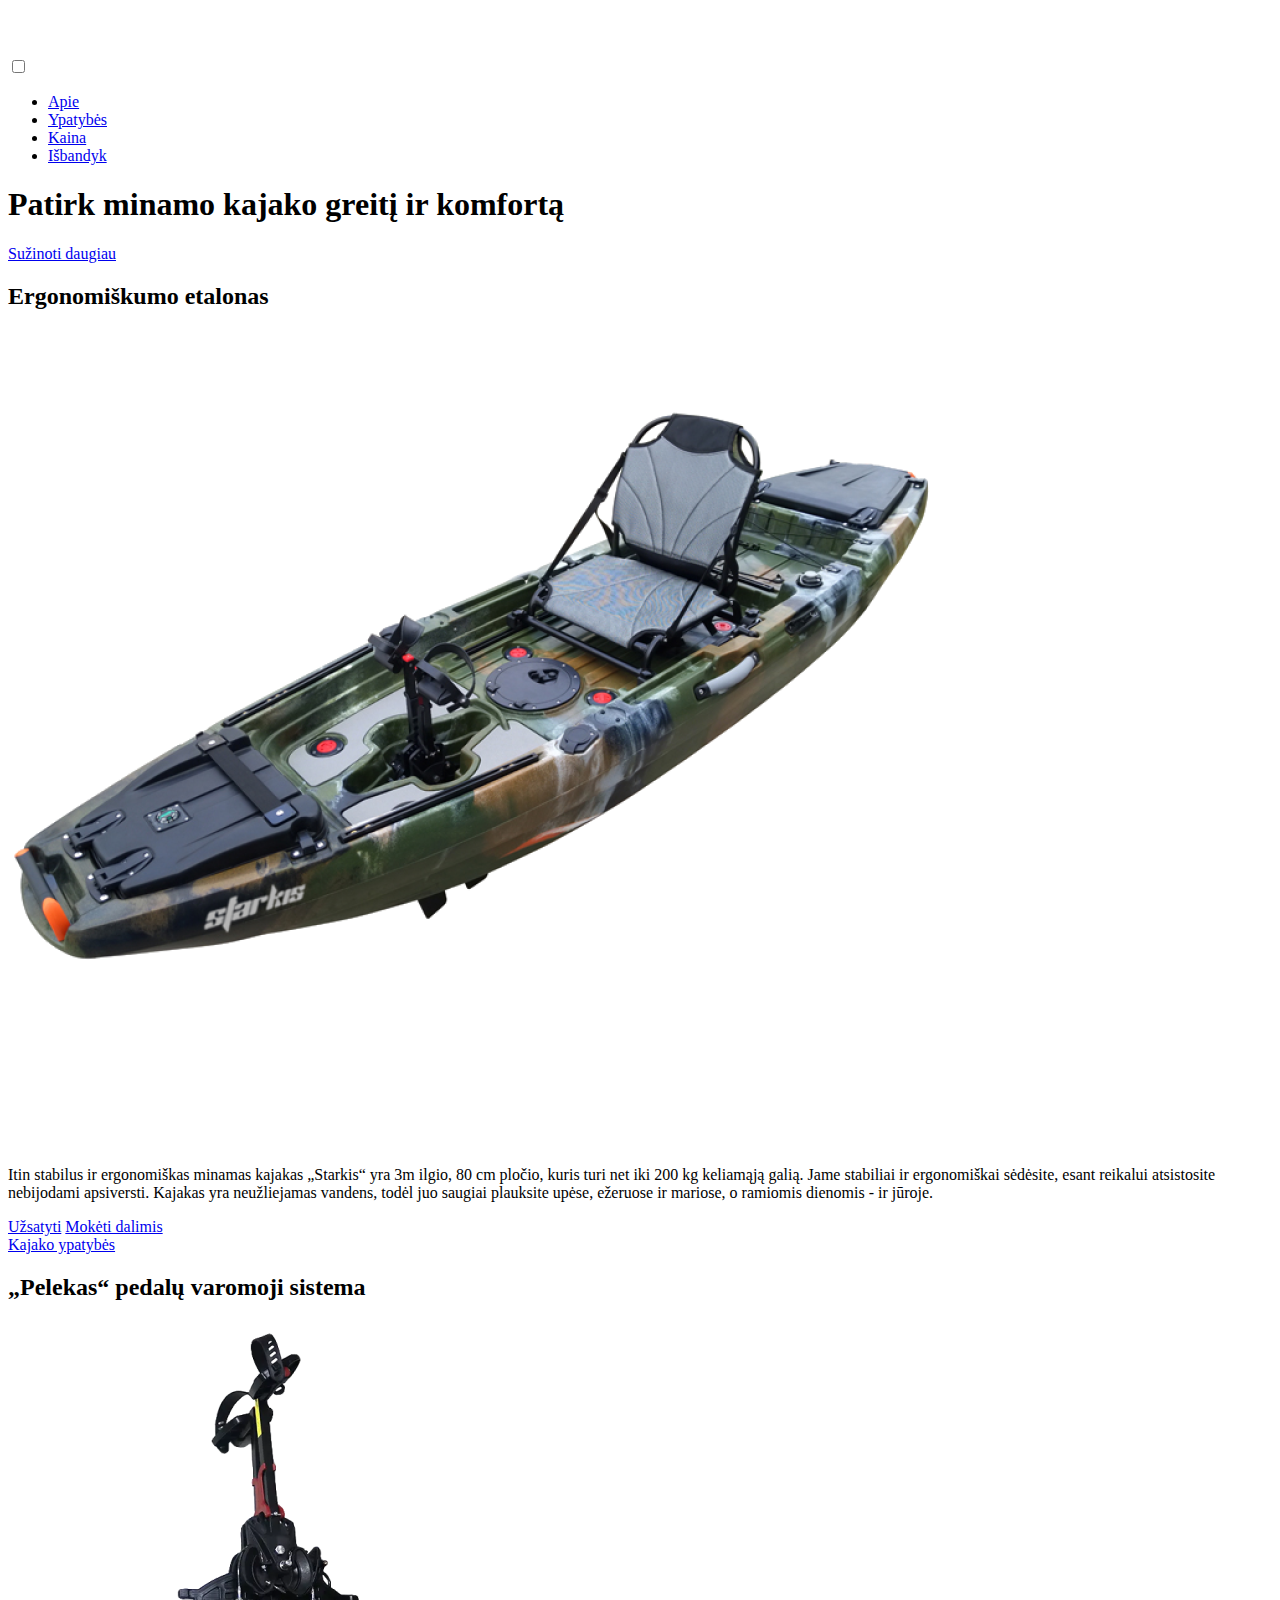
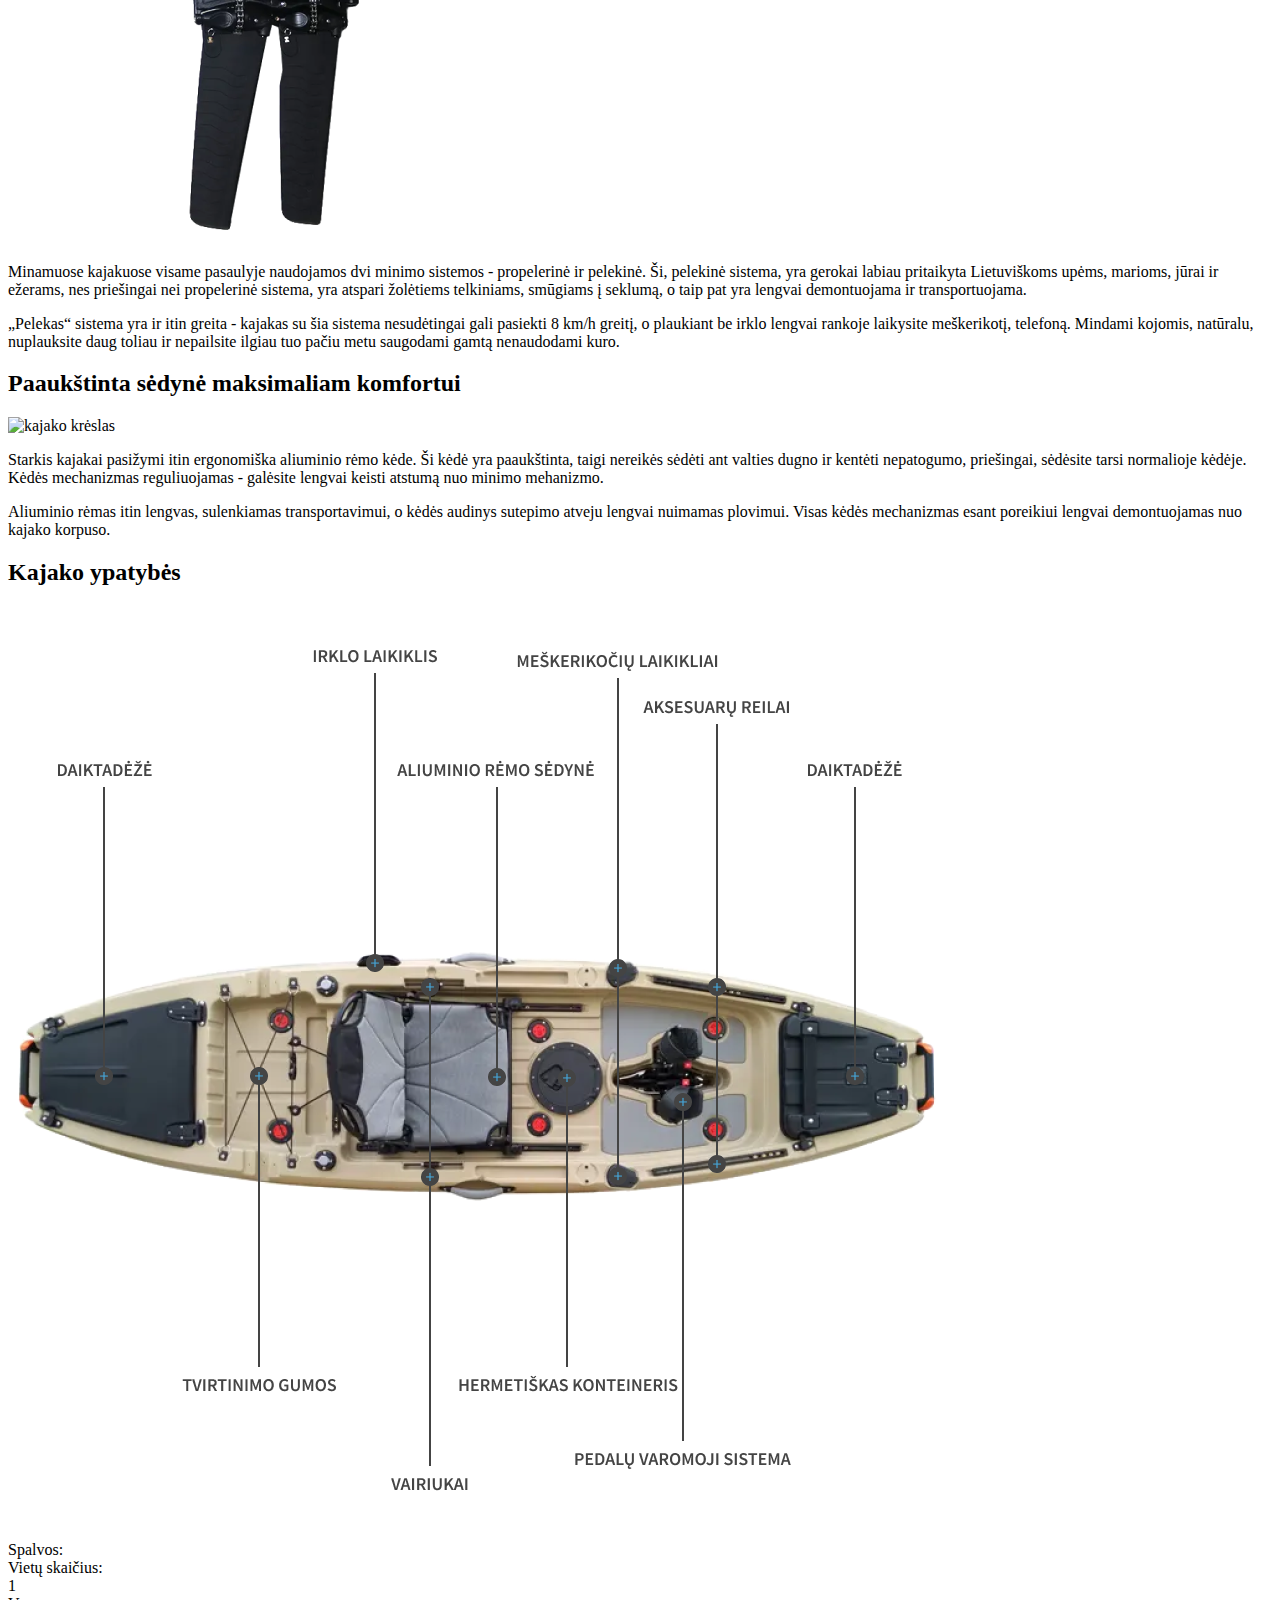
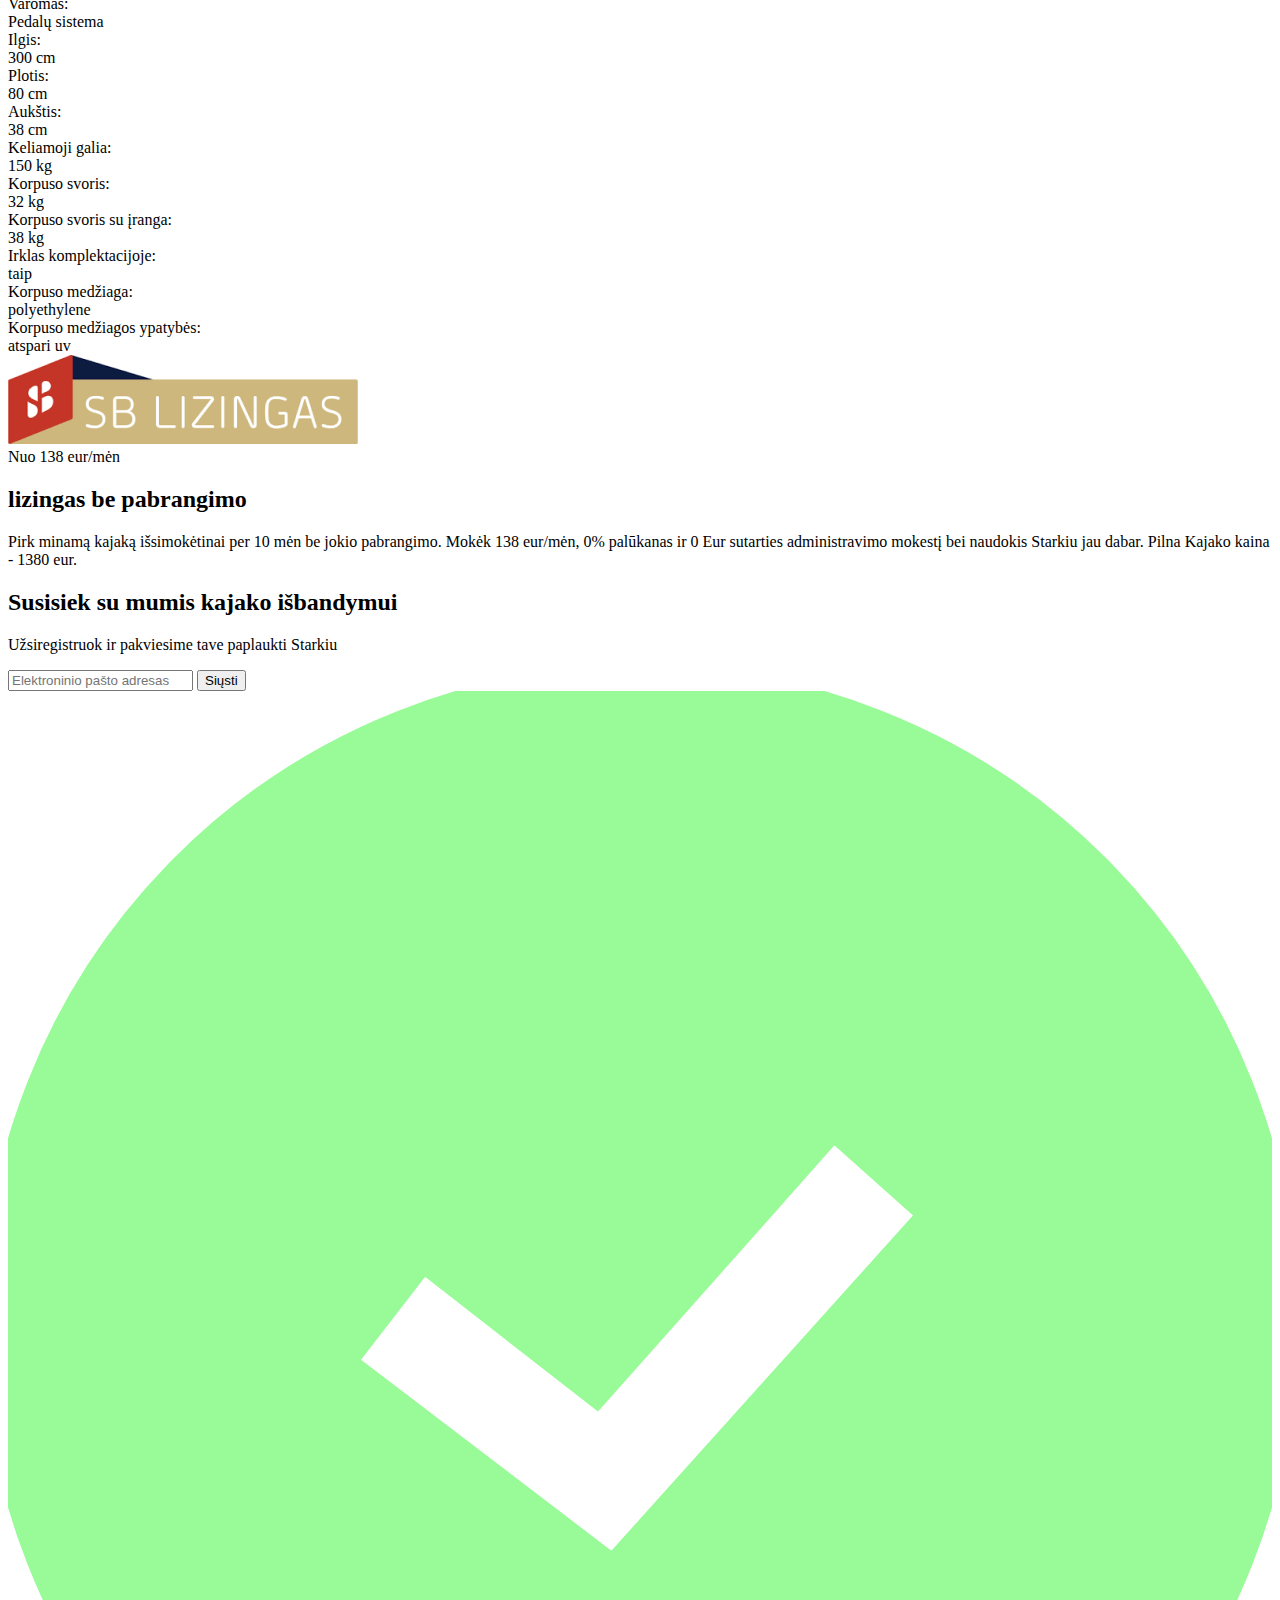
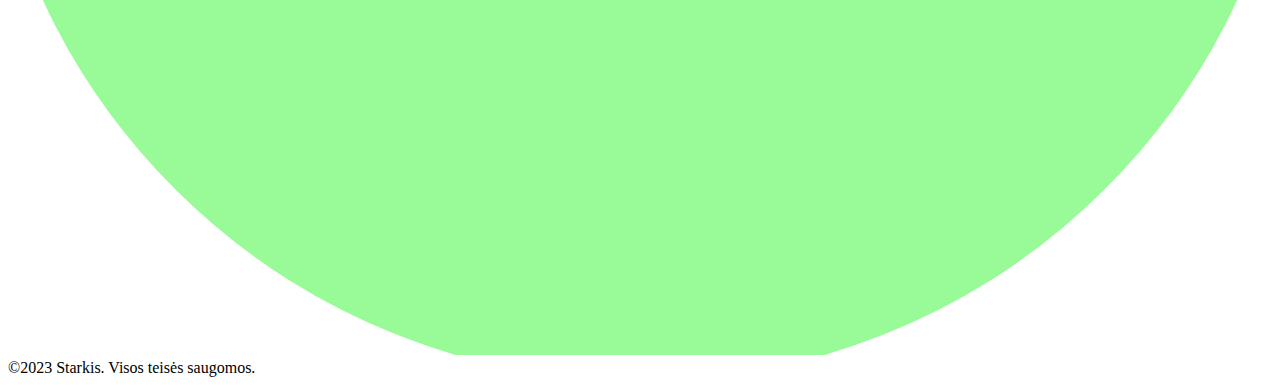
==== index.html @ 39d29395 "bug fixes" ====
<!DOCTYPE html>
<html lang="en">

<head>
    <meta charset="UTF-8">
    <meta http-equiv-"X-UA-Compatible" content="IE=edge">
    <meta name="viewport" content="width=device-width, initial-scale=1.0">
    <title>Starkis</title>
    <link rel="stylesheet" href="./css/global.css">
    <link rel="stylesheet" href="./css/home.css">
    <script src="script.js" defer></script>
</head>

<body>

    <header>
        <div class="container">
            <nav class="top-nav">
                <div>
                <img class="logo" src="./assets/logo.png" alt="logo">
            </div>
            <input id="menu-toggle" type="checkbox" />
            <label class='menu-button-container' for="menu-toggle">
                <div class='menu-button'></div>
            </label>
            <ul class="menu">
                <li><a href="#about">Apie</a></li>
                <li><a href="#specs">Ypatybės</a></li>
                <li><a href="#price">Kaina</a></li>
                <li><a href="#try">Išbandyk</a></li>
            </ul>
        </nav>
        <h1>Patirk minamo kajako greitį ir komfortą</h1>
        <div>
            <a href="#about" class="header-link">Sužinoti daugiau</a>
        </div>
    </div>
    </header>
    
    <div class="container">
        <section class="section-container" id="about">
            <div class="kayak-grid">
                <h2>Ergonomiškumo etalonas</h2>
                <img class="kayak" src="assets\kajakas.png" alt="kajakas">
                <p class="kayak-p">
                    Itin stabilus ir ergonomiškas minamas kajakas „Starkis“ yra 3m ilgio, 80 cm pločio, kuris turi net iki 200 kg keliamąją galią. Jame stabiliai ir ergonomiškai sėdėsite, esant reikalui atsistosite nebijodami apsiversti. Kajakas yra neužliejamas vandens, todėl juo saugiai plauksite upėse, ežeruose ir mariose, o ramiomis dienomis - ir jūroje.
                </p>
                <div class="color-container">
                    <div class="circle sand"></div>
                    <div class="circle green"></div>
                </div>
            </div>
            <div class="links-flex">
                <div class="small-links-flex">
                    <a href="#try" class="ergonomics-link">Užsatyti</a>
                    <a href="#price" class="ergonomics-link">Mokėti dalimis</a>
                </div>
                <a href="#features" class="ergonomics-link dark">Kajako ypatybės</a>
            </div>
        </section>
    
        <section class="section-container">
            <div class="fin-grid">
                <h2>„Pelekas“ pedalų varomoji sistema</h2>
                <article class="fin-background">
                    <img class="fin" src="assets\miragedrive.png" alt="pelekas">
                </article>
                <div>
                    <p class="p-fin">
                        Minamuose kajakuose visame pasaulyje naudojamos dvi minimo sistemos - propelerinė ir pelekinė. Ši, pelekinė sistema, yra gerokai labiau pritaikyta Lietuviškoms upėms, marioms, jūrai ir ežerams, nes priešingai nei propelerinė sistema, yra atspari žolėtiems telkiniams, smūgiams į seklumą, o taip pat yra lengvai demontuojama ir transportuojama.
                    </p>
                    <p>
                        „Pelekas“ sistema yra ir itin greita - kajakas su šia sistema nesudėtingai gali pasiekti 8 km/h greitį, o plaukiant be irklo lengvai rankoje laikysite meškerikotį, telefoną. Mindami kojomis, natūralu, nuplauksite daug toliau ir nepailsite ilgiau tuo pačiu metu saugodami gamtą nenaudodami kuro.
                    </p>
                </div>
            </div>
        </section>
        <section class="section-container gradient">
            <div class="seat-grid">
                <h2 class="white">Paaukštinta sėdynė maksimaliam komfortui</h2>
                <img class="seat" src="assets/kayak-seat.png" alt="kajako krėslas">
                <div>
                    <p class="white size400">
                        Starkis kajakai pasižymi itin ergonomiška aliuminio rėmo kėde. Ši kėdė yra paaukštinta, taigi nereikės sėdėti ant valties dugno ir kentėti nepatogumo, priešingai, sėdėsite tarsi normalioje kėdėje. Kėdės mechanizmas reguliuojamas - galėsite lengvai keisti atstumą nuo minimo mehanizmo.
                    </p>
                    <p class="white size400 seat-mt">
                        Aliuminio rėmas itin lengvas, sulenkiamas transportavimui, o kėdės audinys sutepimo atveju lengvai nuimamas plovimui. Visas kėdės mechanizmas esant poreikiui lengvai demontuojamas nuo kajako korpuso.
                    </p>
                </div>
            </div>
        </section>
        <section class="section-container" id="features">
            <h2 id="specs">Kajako ypatybės</h2>
            <img class="features" src="assets/top view.png" alt="kajako ypatybės">
            <div class="big-table-container">
                <div class="big-table">
                    <div class="table">
                        <div class="row-title">Spalvos:</div>
                        <div class="color-container-table row-value">
                            <div class="little-circle little-sand"></div>
                            <div class="little-circle green"></div>
                        </div>
                    </div>
                    <div class="table">
                        <div class="row-title">Vietų skaičius:</div>
                        <div class="row-value">1</div>
                    </div>
                    <div class="table">
                        <div class="row-title">Varomas:</div>
                        <div class="row-value">Pedalų sistema</div>
                    </div>
                    <div class="table">
                        <div class="row-title">Ilgis:</div>
                        <div class="row-value">300 cm</div>
                    </div>
                    <div class="table">
                        <div class="row-title">Plotis:</div>
                        <div class="row-value">80 cm</div>
                    </div>
                    <div class="table">
                        <div class="row-title">Aukštis:</div>
                        <div class="row-value">38 cm</div>
                    </div>
                </div>
                <div class="big-table">
                    <div class="table">
                        <div class="row-title">Keliamoji galia:</div>
                        <div class="color-container-table row-value">
                            <div class="little-circle"></div>
                            <div>150 kg</div>
                        </div>
                    </div>
                    <div class="table">
                        <div class="row-title">Korpuso svoris:</div>
                        <div class="row-value">32 kg</div>
                    </div>
                    <div class="table">
                        <div class="row-title">Korpuso svoris su įranga:</div>
                        <div class="row-value">38 kg</div>
                    </div>
                    <div class="table">
                        <div class="row-title">Irklas komplektacijoje:</div>
                        <div class="row-value">taip</div>
                    </div>
                    <div class="table">
                        <div class="row-title">Korpuso medžiaga:</div>
                        <div class="row-value">polyethylene</div>
                    </div>
                    <div class="table">
                        <div class="row-title">Korpuso medžiagos ypatybės:</div>
                        <div class="row-value">atspari uv</div>
                    </div>
                </div>
            </div>
        </section>
        <section class="section-container leasing">
            <div class="leasing-flex">
                <div class="leasing-box">
                    <img class="SBlogo" src="assets/SB LIZINGAS LOGO.png" alt="SB lizingas">
                    <div class="price">Nuo <span class="price-number">138</span> eur/mėn</div>
                </div>
            </div>
            <h2 id="price">lizingas be pabrangimo</h2>
            <p class="p-leasing">Pirk minamą kajaką išsimokėtinai per 10 mėn be jokio pabrangimo. Mokėk 138 eur/mėn, 0% palūkanas ir 0 Eur sutarties administravimo mokestį bei naudokis Starkiu jau dabar. Pilna Kajako kaina - 1380 eur.</p>
        </section>
        <section class="section-container contacts">
            <h2 id="try" class="contact"><span class="contact-span">Susisiek su mumis</span> <span class="contact-span">kajako</span> išbandymui</h2>
            <p class="contact-p">Užsiregistruok ir pakviesime tave paplaukti Starkiu</p>
            <form class="contact-form" action="" method="post">
                <input class="input" type="email" name="email" placeholder="Elektroninio pašto adresas">
                <input type="submit" value="Siųsti">
                <img id="succes-icon" src="assets/complete.svg" alt="Succes">
            </form>
        </section>
    </div>
    <footer>
        <div class="container">
            ©2023 Starkis. Visos teisės saugomos.
        </div>
    </footer>
</body>
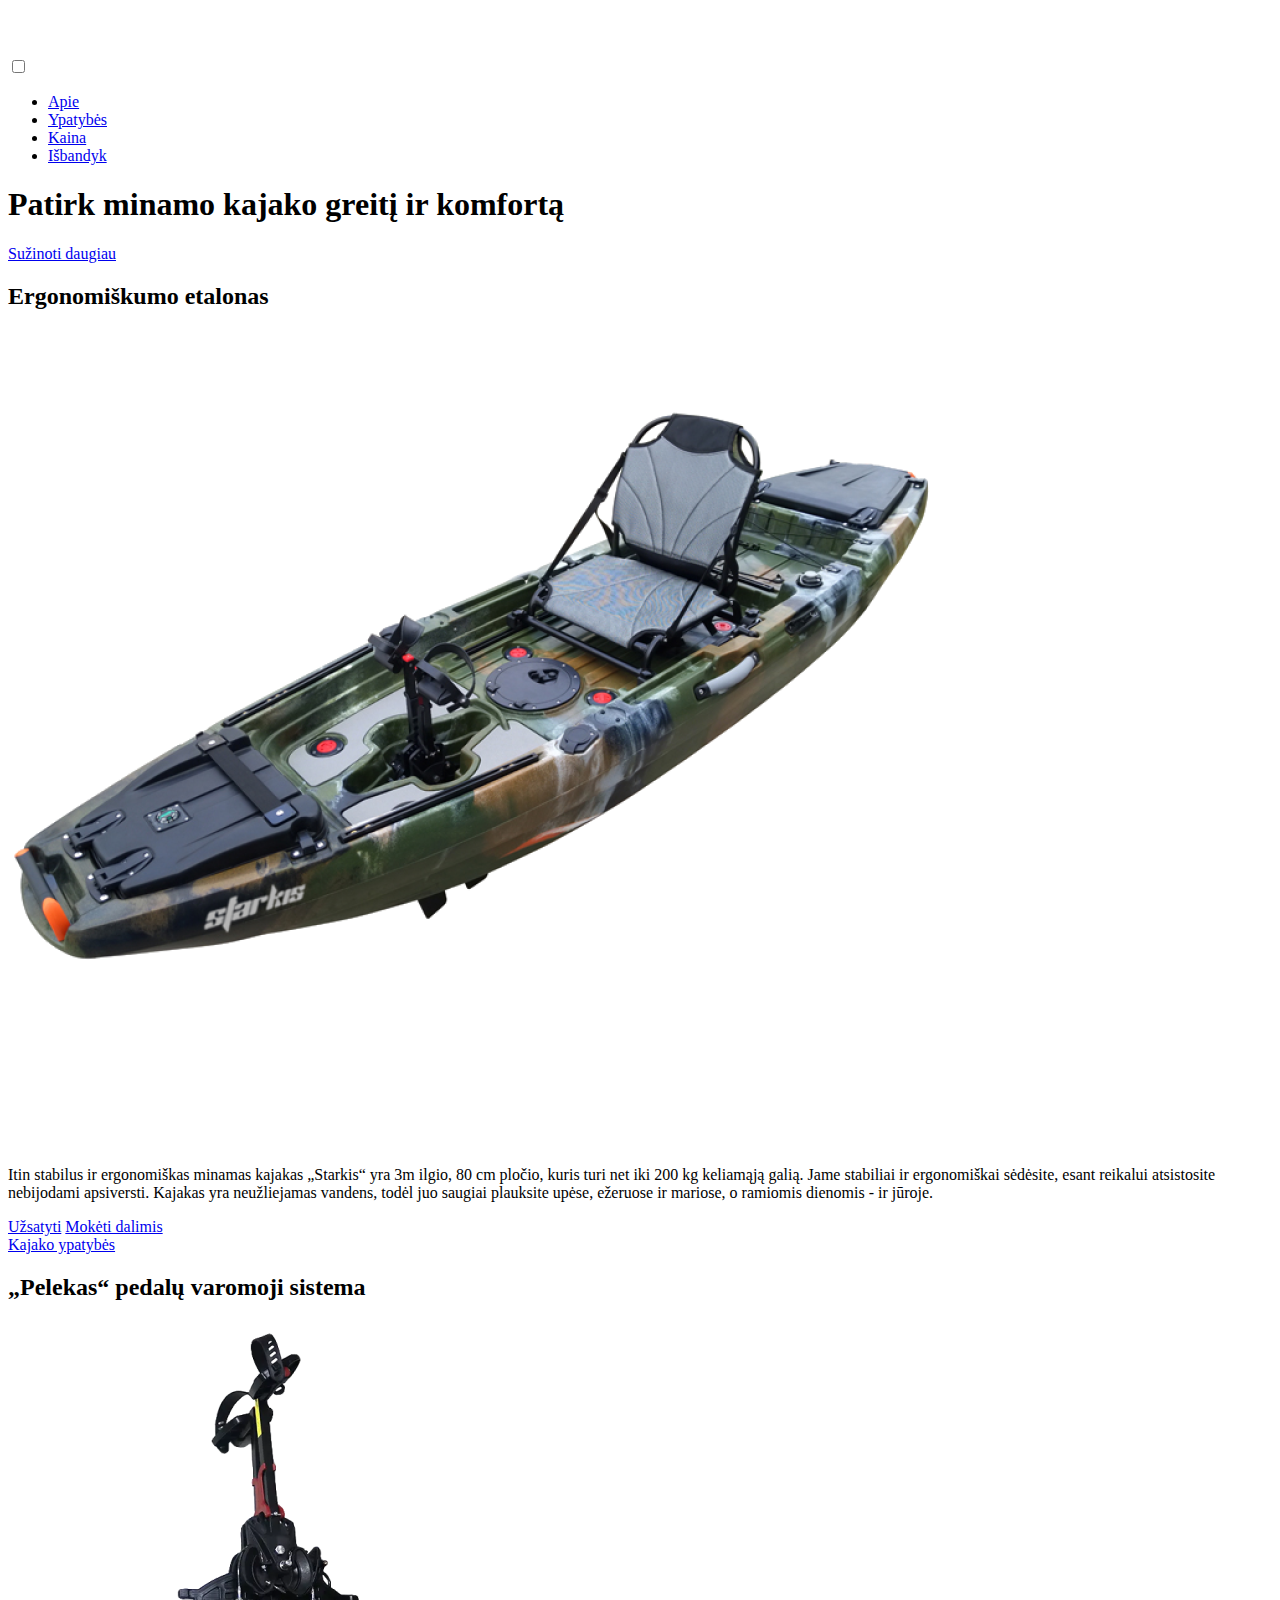
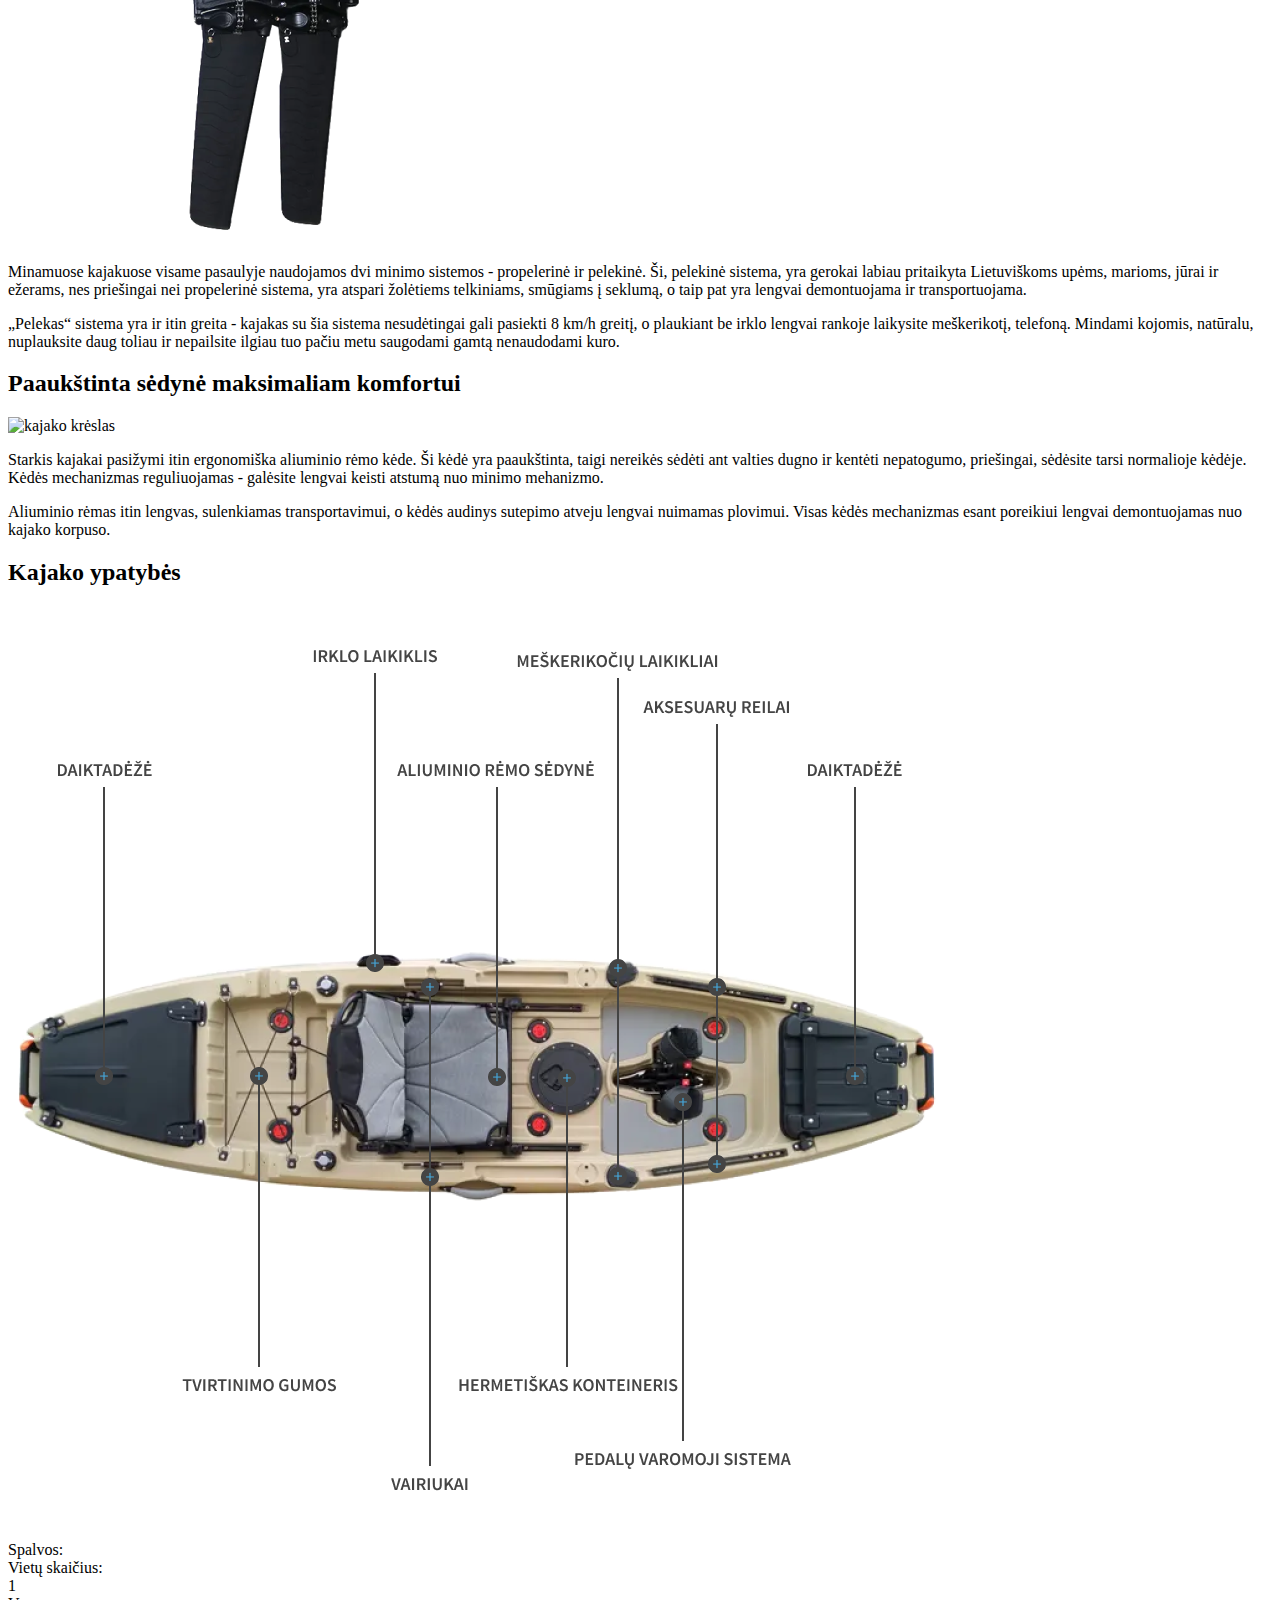
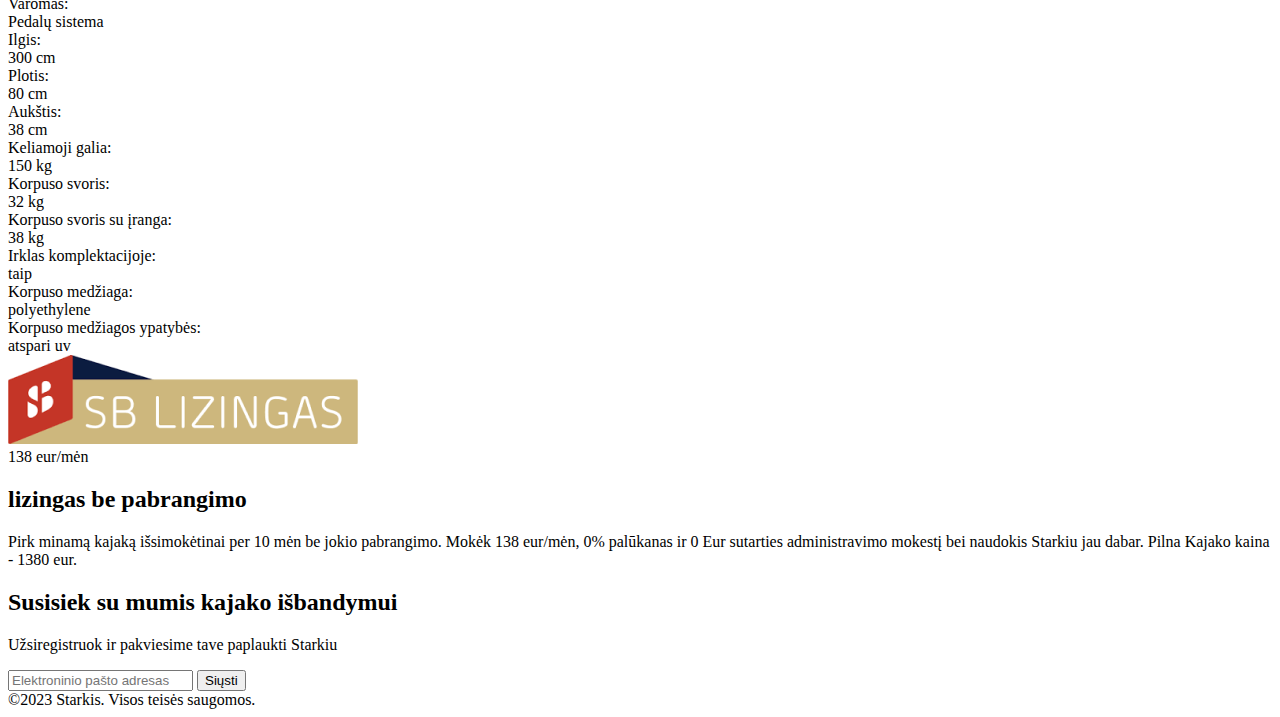
==== commit 4b370d4e: "bug fixes" ====
--- a/index.html
+++ b/index.html
@@ -8,7 +8,7 @@
     <title>Starkis</title>
     <link rel="stylesheet" href="./css/global.css">
     <link rel="stylesheet" href="./css/home.css">
-    <script src="script.js" defer></script>
+    <!-- <script src="script.js" defer></script> -->
 </head>
 
 <body>
@@ -157,7 +157,7 @@
             <div class="leasing-flex">
                 <div class="leasing-box">
                     <img class="SBlogo" src="assets/SB LIZINGAS LOGO.png" alt="SB lizingas">
-                    <div class="price">Nuo <span class="price-number">138</span> eur/mėn</div>
+                    <div class="price"><span class="price-number">138</span> eur/mėn</div>
                 </div>
             </div>
             <h2 id="price">lizingas be pabrangimo</h2>
@@ -169,7 +169,6 @@
             <form class="contact-form" action="" method="post">
                 <input class="input" type="email" name="email" placeholder="Elektroninio pašto adresas">
                 <input type="submit" value="Siųsti">
-                <img id="succes-icon" src="assets/complete.svg" alt="Succes">
             </form>
         </section>
     </div>
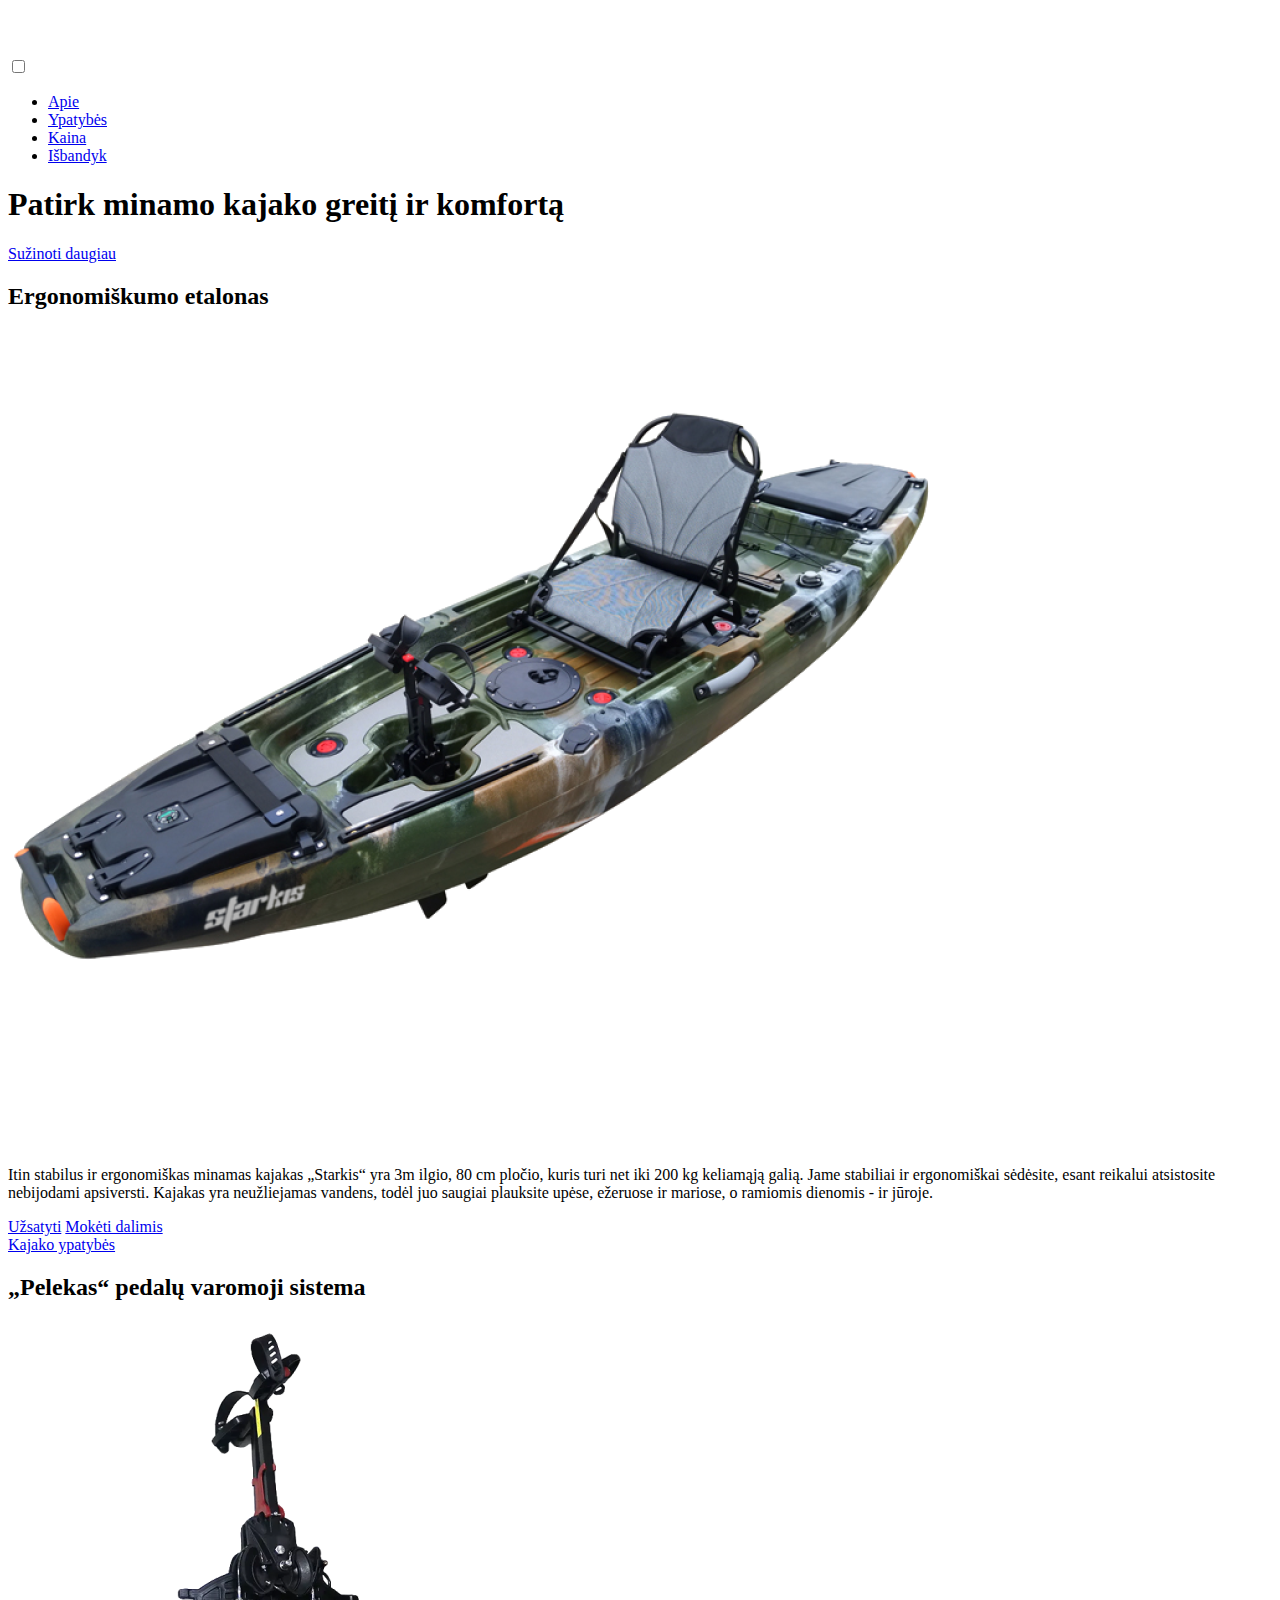
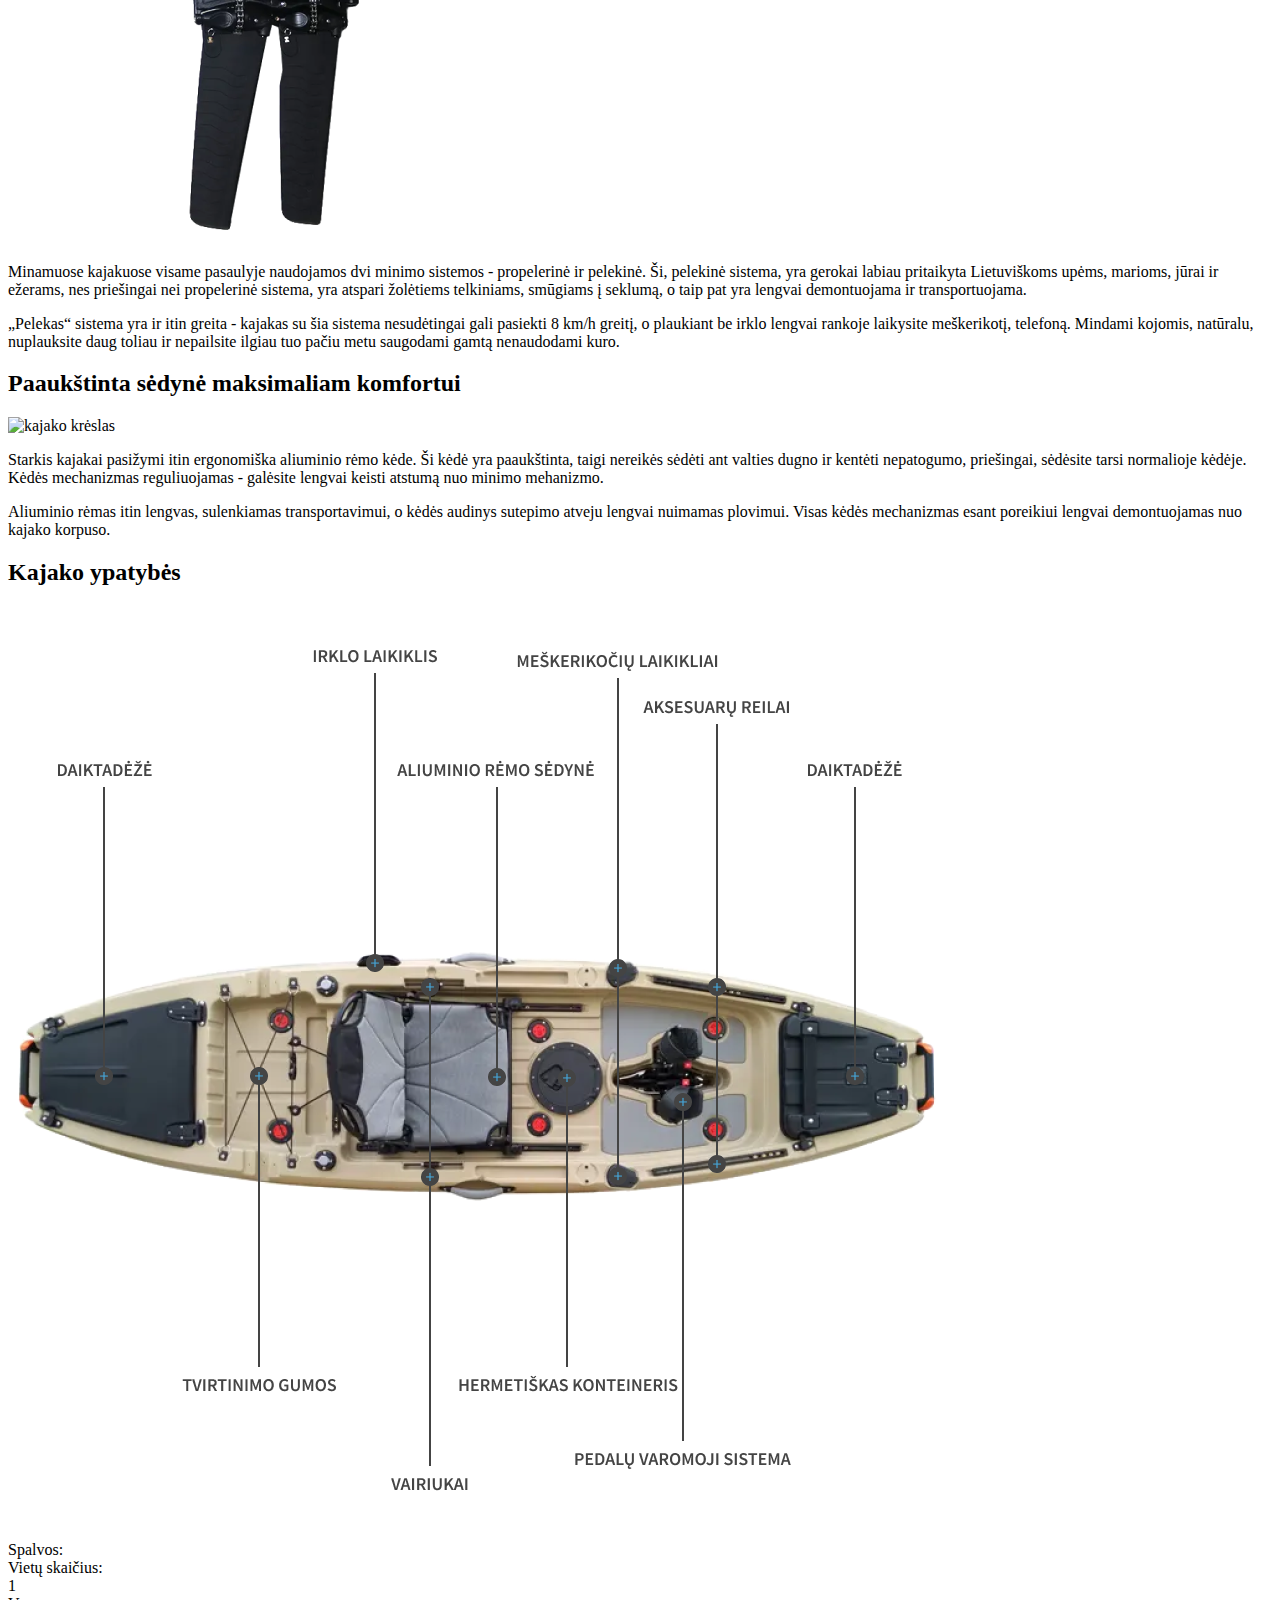
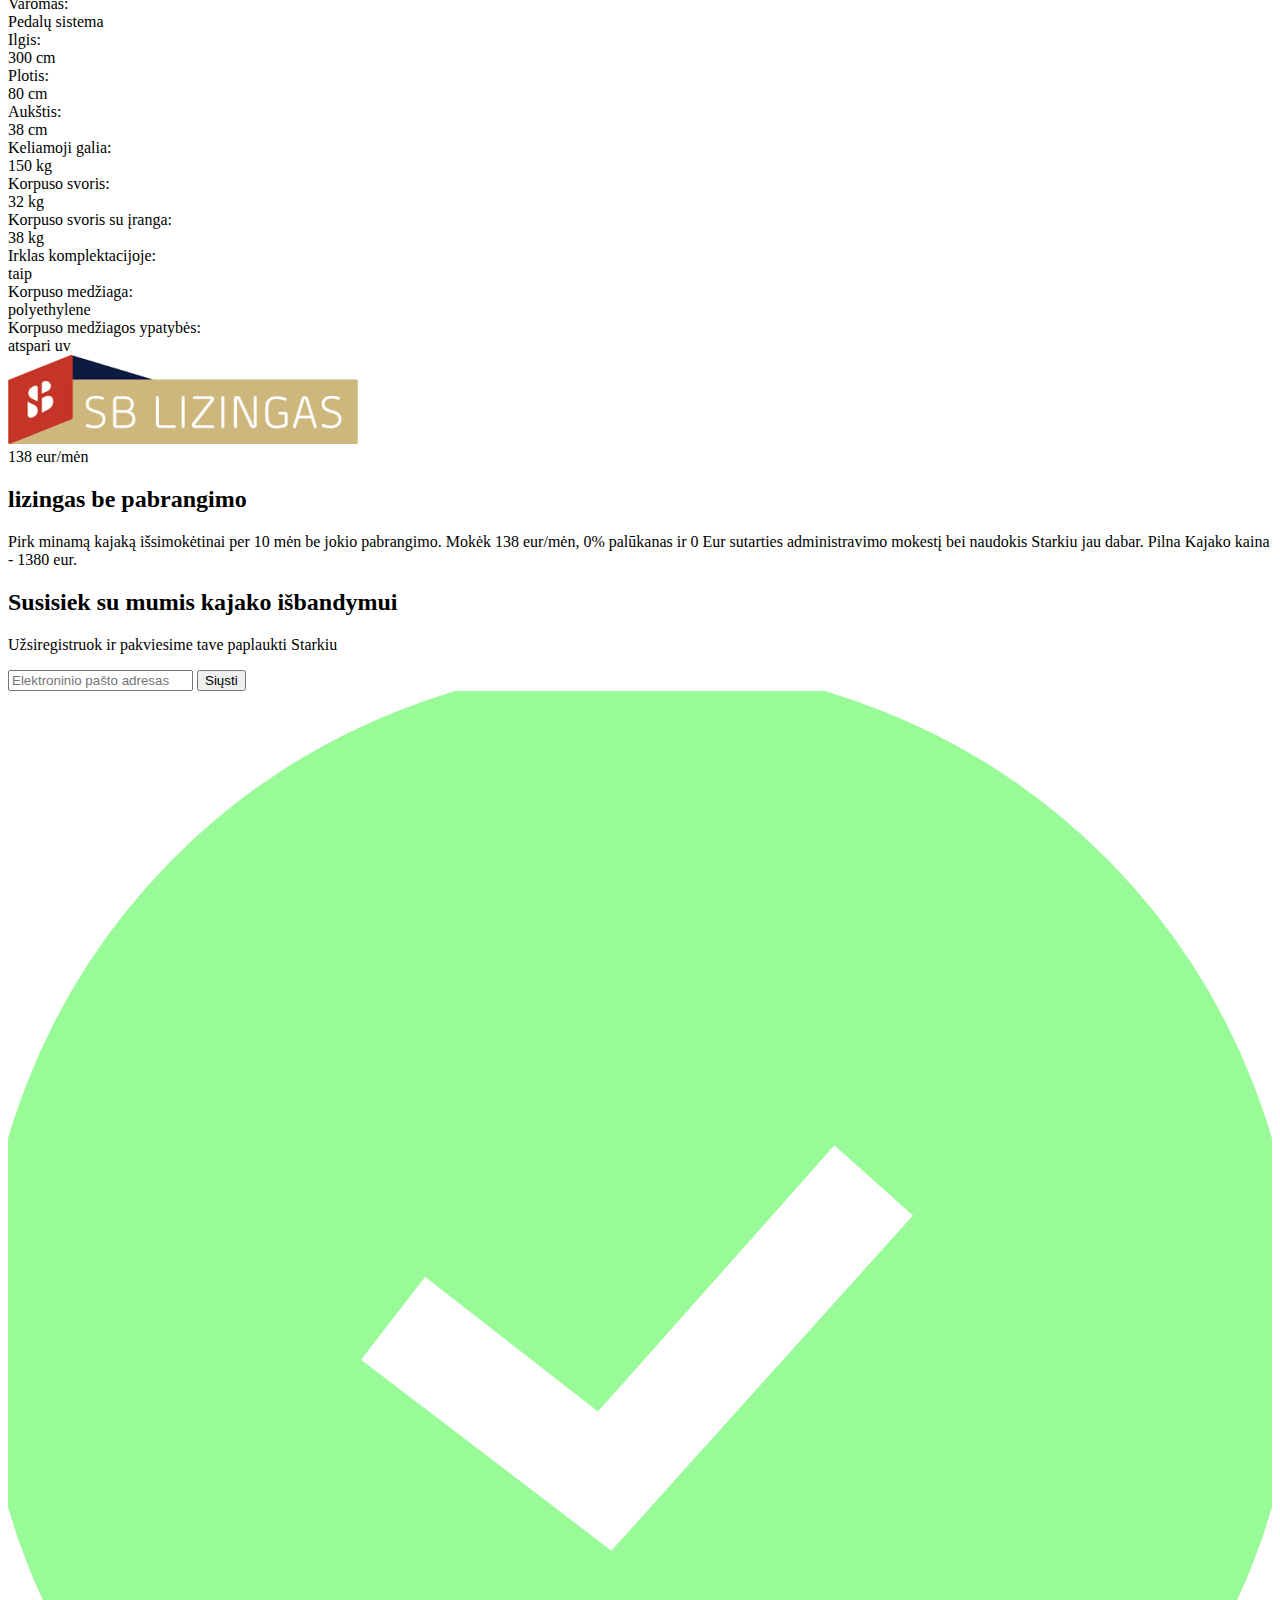
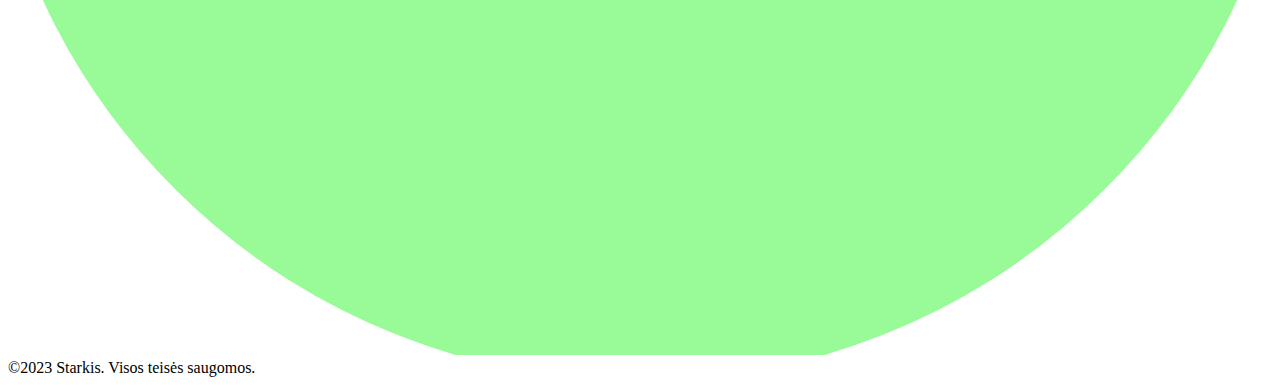
==== commit 3630cba6: "update" ====
--- a/index.html
+++ b/index.html
@@ -8,7 +8,7 @@
     <title>Starkis</title>
     <link rel="stylesheet" href="./css/global.css">
     <link rel="stylesheet" href="./css/home.css">
-    <!-- <script src="script.js" defer></script> -->
+    <script src="script.js" defer></script>
 </head>
 
 <body>
@@ -166,10 +166,11 @@
         <section class="section-container contacts">
             <h2 id="try" class="contact"><span class="contact-span">Susisiek su mumis</span> <span class="contact-span">kajako</span> išbandymui</h2>
             <p class="contact-p">Užsiregistruok ir pakviesime tave paplaukti Starkiu</p>
-            <form class="contact-form" action="" method="post">
-                <input class="input" type="email" name="email" placeholder="Elektroninio pašto adresas">
+            <form class="contact-form" action="#">
+                <input required class="input" type="email" name="email" placeholder="Elektroninio pašto adresas">
                 <input type="submit" value="Siųsti">
             </form>
+            <img id="succes-icon" src="assets/complete.svg" alt="Succes">
         </section>
     </div>
     <footer>
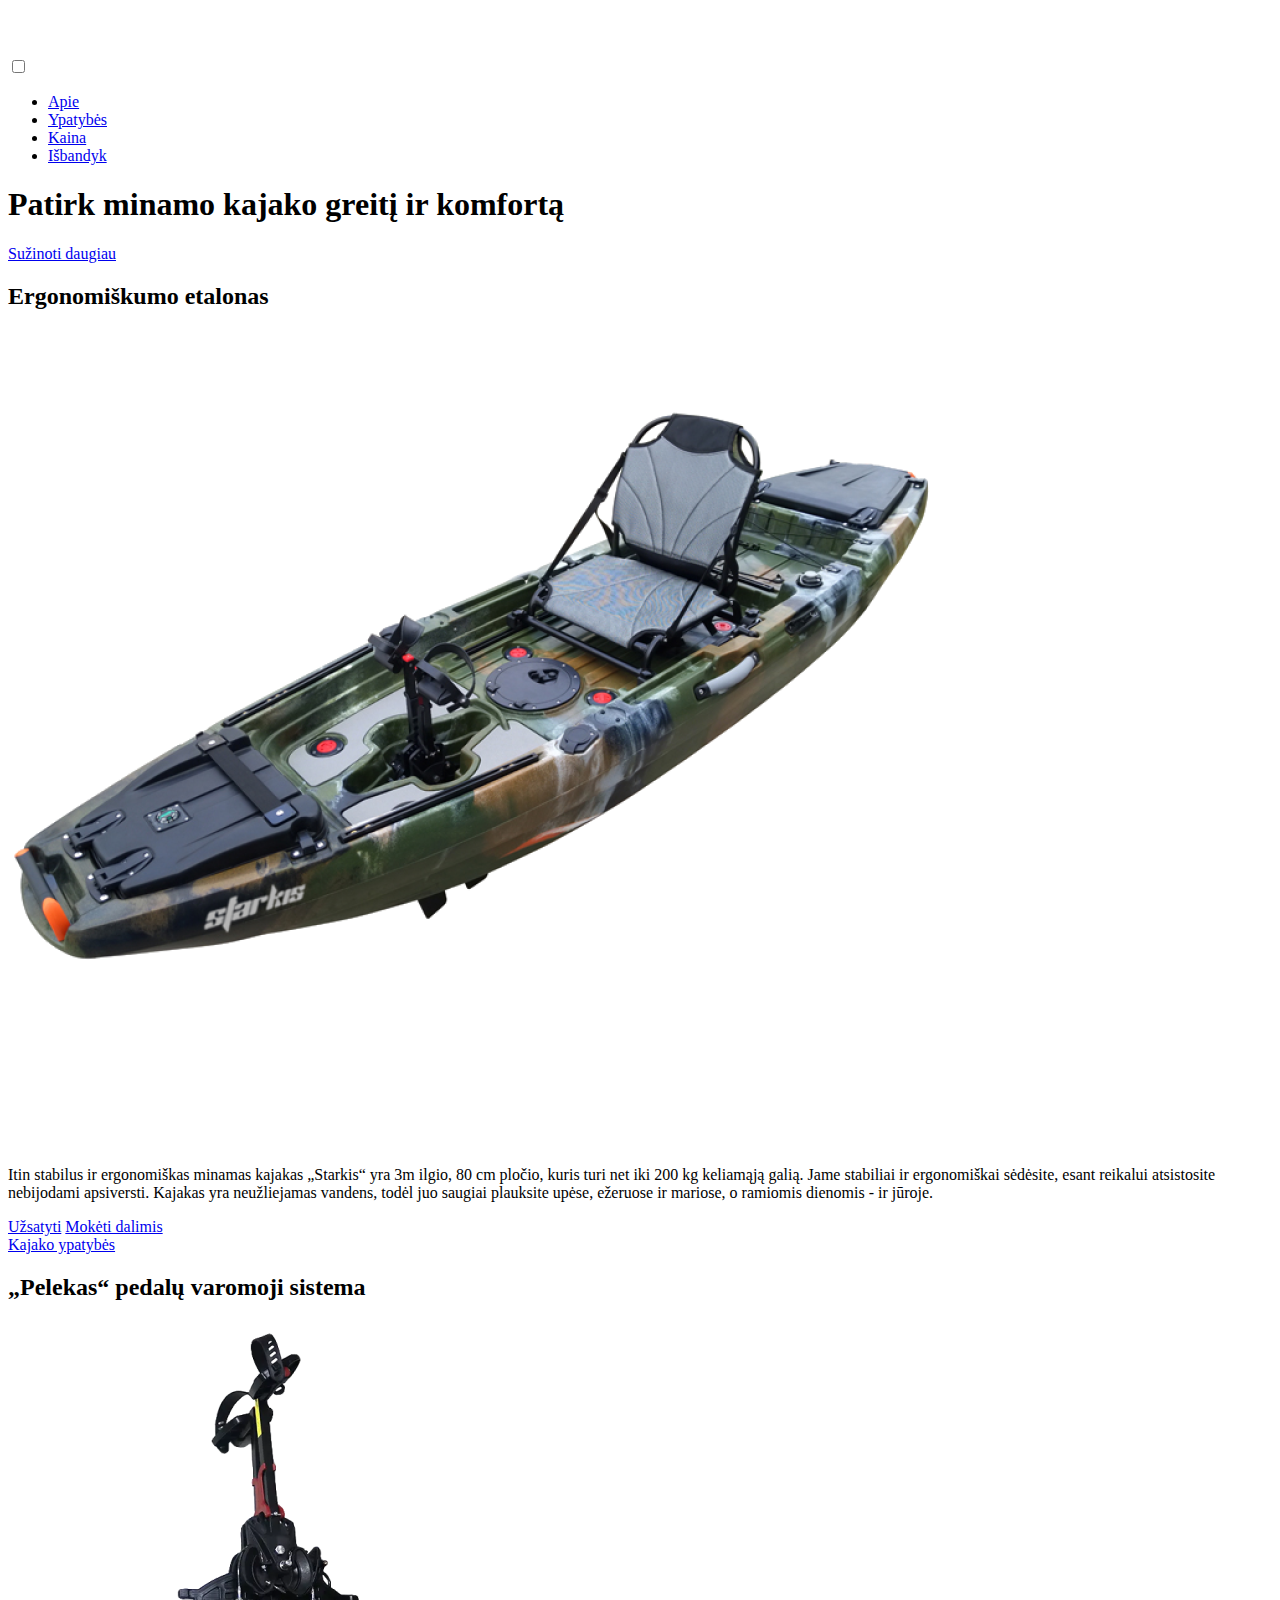
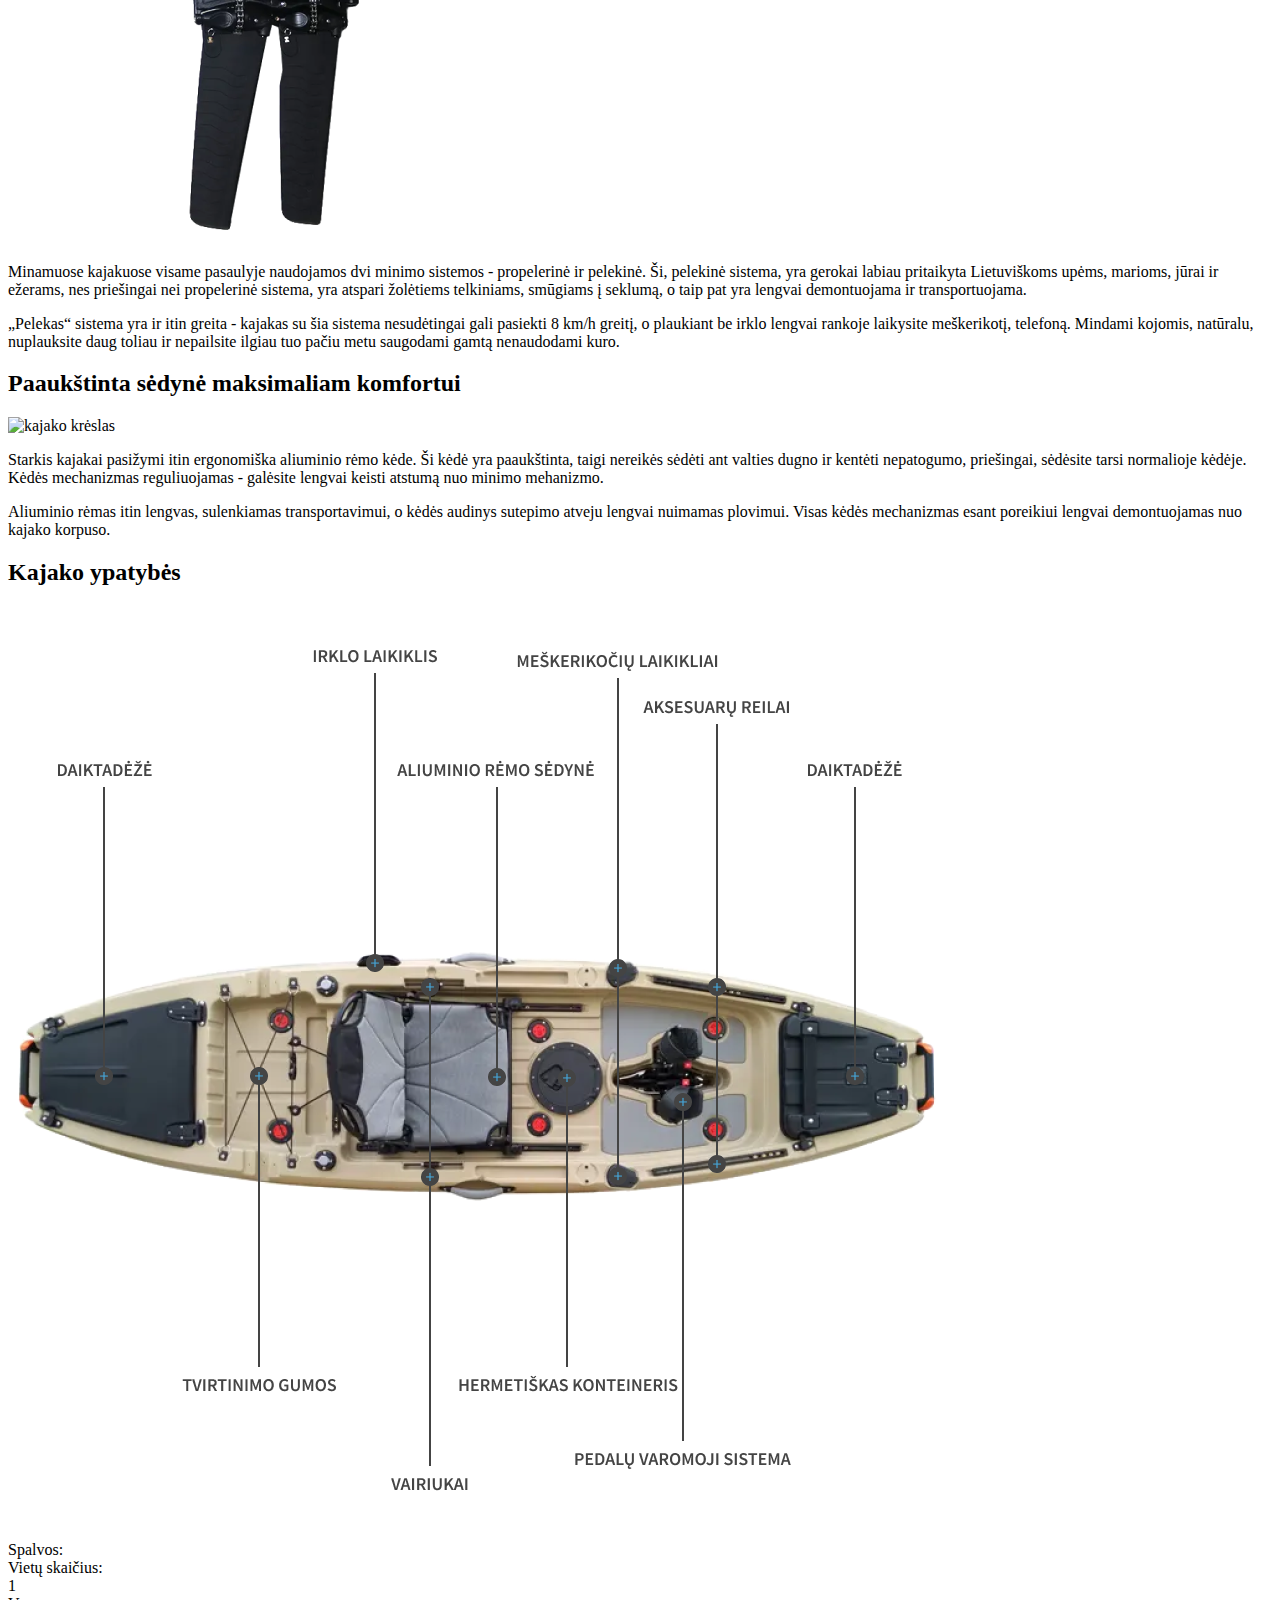
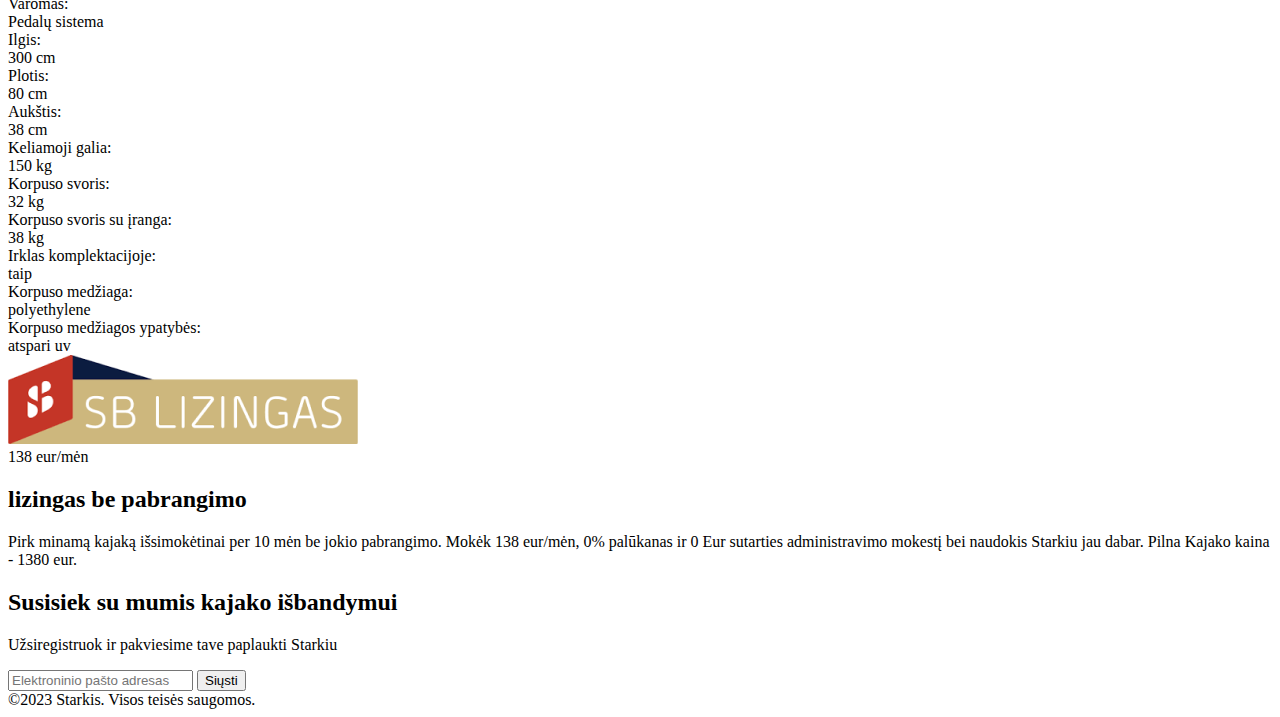
==== commit af168cd7: "update" ====
--- a/index.html
+++ b/index.html
@@ -166,11 +166,13 @@
         <section class="section-container contacts">
             <h2 id="try" class="contact"><span class="contact-span">Susisiek su mumis</span> <span class="contact-span">kajako</span> išbandymui</h2>
             <p class="contact-p">Užsiregistruok ir pakviesime tave paplaukti Starkiu</p>
-            <form class="contact-form" action="#">
+
+            <form class="contact-form" id="my-form">
                 <input required class="input" type="email" name="email" placeholder="Elektroninio pašto adresas">
                 <input type="submit" value="Siųsti">
             </form>
-            <img id="succes-icon" src="assets/complete.svg" alt="Succes">
+
+            <!-- <div class="success-alert">Jūsų užklausą gavome. Netrukus susisieksime!</div> -->
         </section>
     </div>
     <footer>
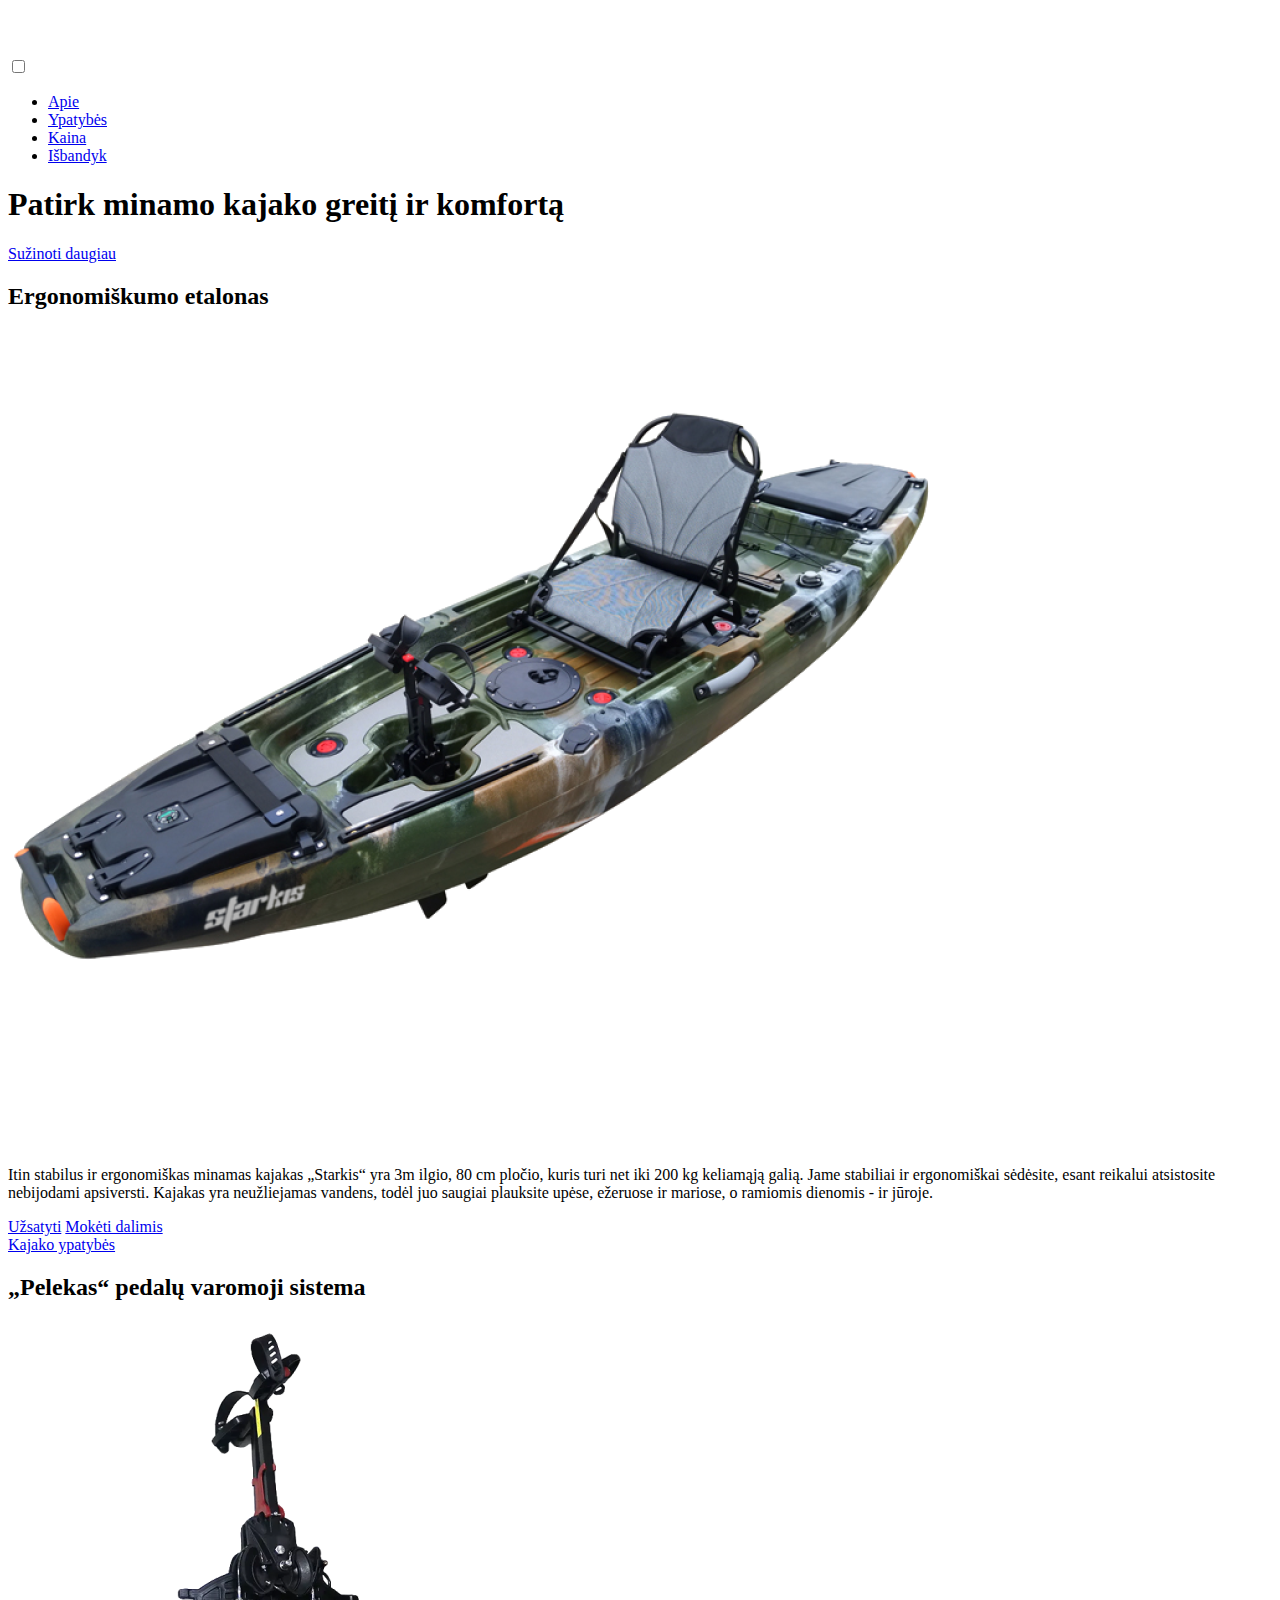
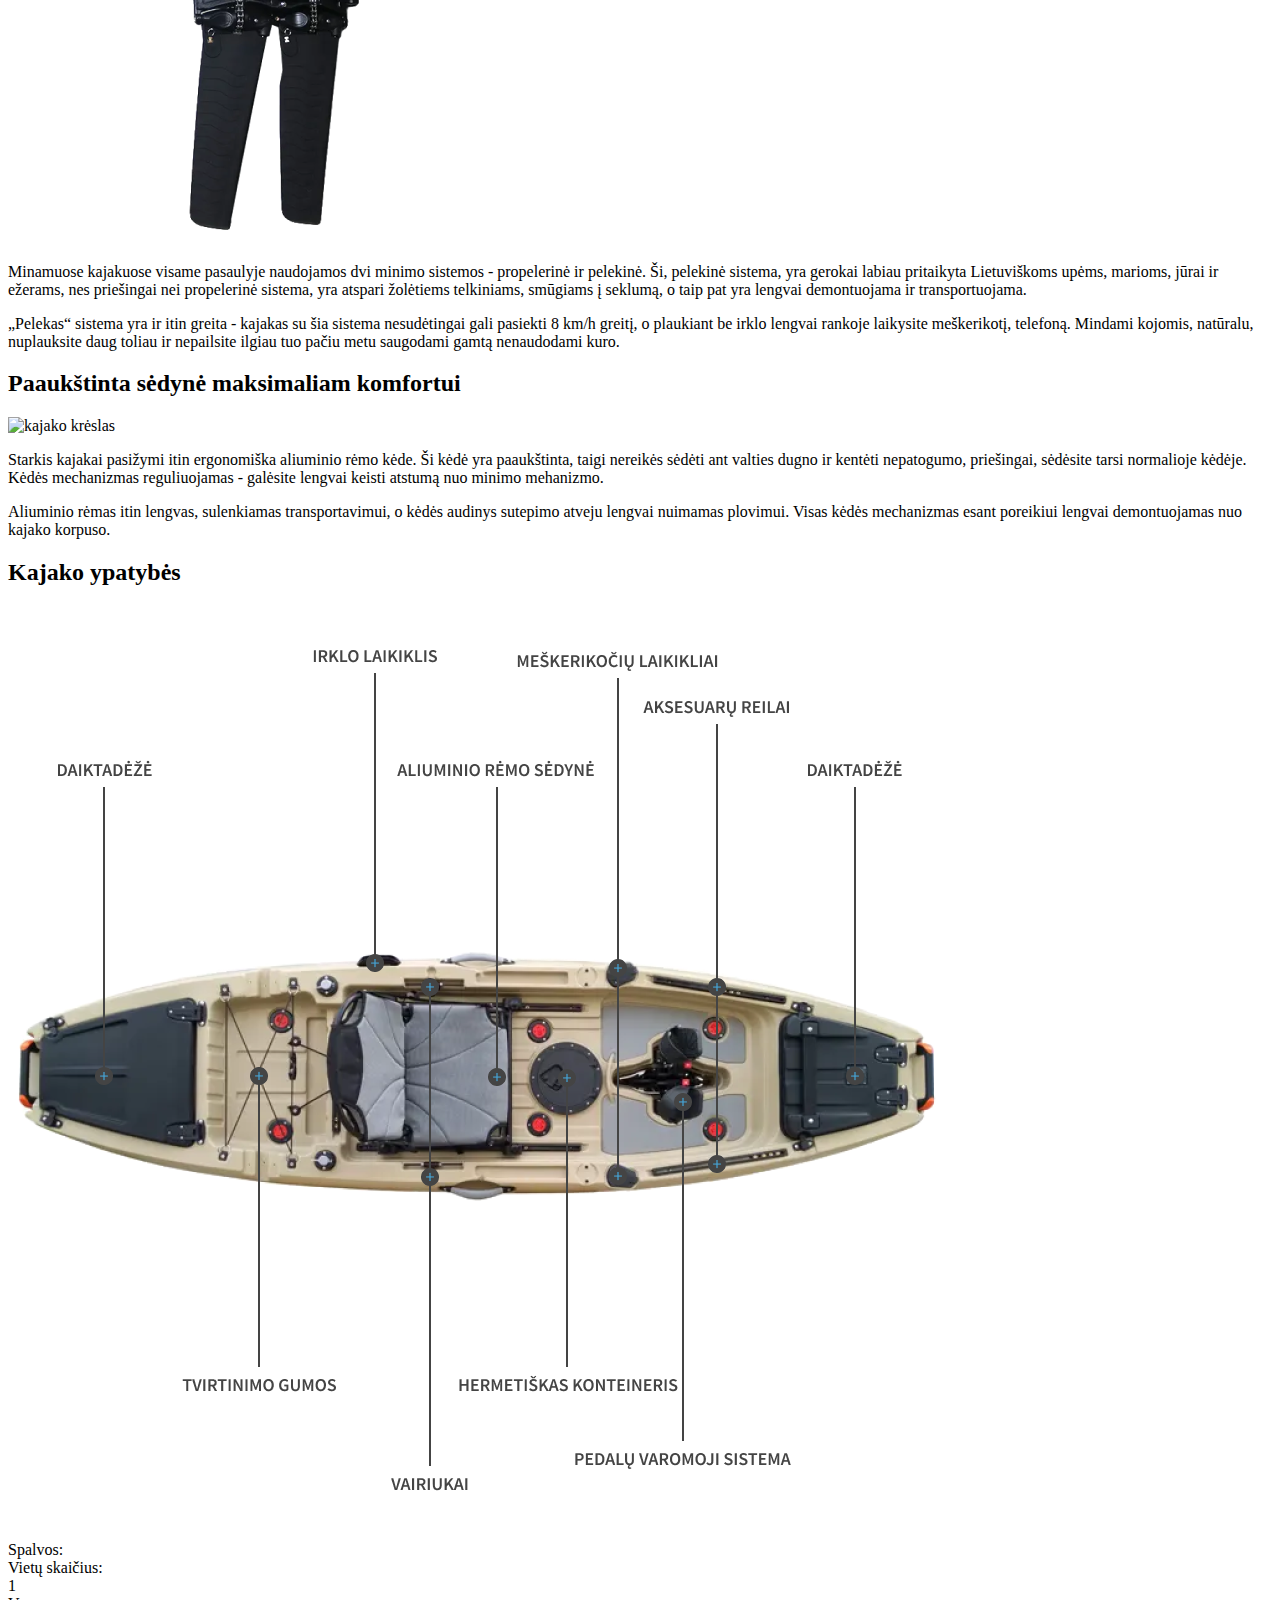
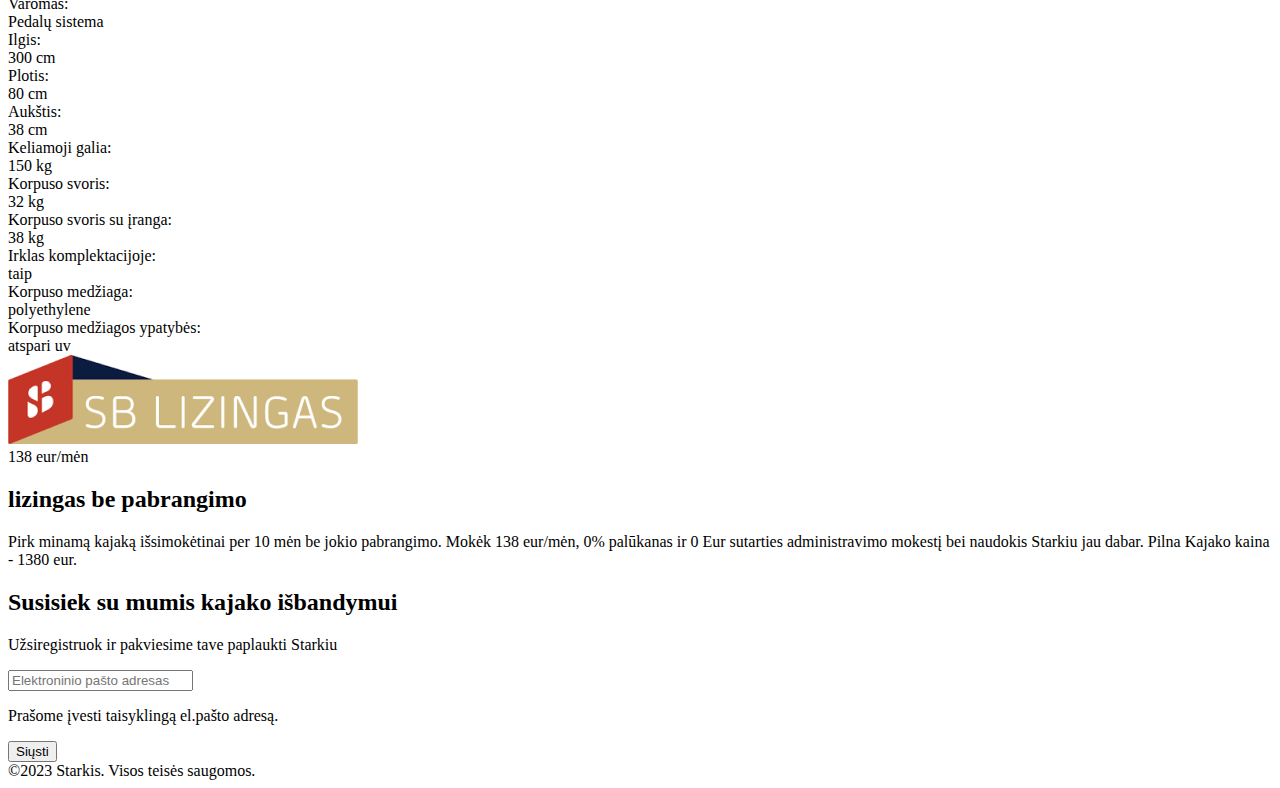
==== commit f30a2310: "1/2 error message" ====
--- a/index.html
+++ b/index.html
@@ -12,36 +12,35 @@
 </head>
 
 <body>
-
     <header>
         <div class="container">
             <nav class="top-nav">
                 <div>
-                <img class="logo" src="./assets/logo.png" alt="logo">
+                    <img class="logo" src="./assets/logo.png" alt="logo">
+                </div>
+                <input id="menu-toggle" type="checkbox" />
+                <label class='menu-button-container' for="menu-toggle">
+                    <div class='menu-button'></div>
+                </label>
+                <ul class="menu">
+                    <li><a href="#about">Apie</a></li>
+                    <li><a href="#specs">Ypatybės</a></li>
+                    <li><a href="#price">Kaina</a></li>
+                    <li><a href="#try">Išbandyk</a></li>
+                </ul>
+            </nav>
+            <h1>Patirk minamo kajako greitį ir komfortą</h1>
+            <div>
+                <a href="#about" class="header-link">Sužinoti daugiau</a>
             </div>
-            <input id="menu-toggle" type="checkbox" />
-            <label class='menu-button-container' for="menu-toggle">
-                <div class='menu-button'></div>
-            </label>
-            <ul class="menu">
-                <li><a href="#about">Apie</a></li>
-                <li><a href="#specs">Ypatybės</a></li>
-                <li><a href="#price">Kaina</a></li>
-                <li><a href="#try">Išbandyk</a></li>
-            </ul>
-        </nav>
-        <h1>Patirk minamo kajako greitį ir komfortą</h1>
-        <div>
-            <a href="#about" class="header-link">Sužinoti daugiau</a>
         </div>
-    </div>
     </header>
-    
+
     <div class="container">
         <section class="section-container" id="about">
             <div class="kayak-grid">
                 <h2>Ergonomiškumo etalonas</h2>
-                <img class="kayak" src="assets\kajakas.png" alt="kajakas">
+                <img class="kayak" src="assets\kayak.png" alt="kajakas">
                 <p class="kayak-p">
                     Itin stabilus ir ergonomiškas minamas kajakas „Starkis“ yra 3m ilgio, 80 cm pločio, kuris turi net iki 200 kg keliamąją galią. Jame stabiliai ir ergonomiškai sėdėsite, esant reikalui atsistosite nebijodami apsiversti. Kajakas yra neužliejamas vandens, todėl juo saugiai plauksite upėse, ežeruose ir mariose, o ramiomis dienomis - ir jūroje.
                 </p>
@@ -58,7 +57,7 @@
                 <a href="#features" class="ergonomics-link dark">Kajako ypatybės</a>
             </div>
         </section>
-    
+
         <section class="section-container">
             <div class="fin-grid">
                 <h2>„Pelekas“ pedalų varomoji sistema</h2>
@@ -91,7 +90,7 @@
         </section>
         <section class="section-container" id="features">
             <h2 id="specs">Kajako ypatybės</h2>
-            <img class="features" src="assets/top view.png" alt="kajako ypatybės">
+            <img class="features" src="assets/top-view.png" alt="kajako ypatybės">
             <div class="big-table-container">
                 <div class="big-table">
                     <div class="table">
@@ -156,7 +155,7 @@
         <section class="section-container leasing">
             <div class="leasing-flex">
                 <div class="leasing-box">
-                    <img class="SBlogo" src="assets/SB LIZINGAS LOGO.png" alt="SB lizingas">
+                    <img class="SBlogo" src="assets/sb-lizingas-logo.png" alt="SB lizingas">
                     <div class="price"><span class="price-number">138</span> eur/mėn</div>
                 </div>
             </div>
@@ -166,13 +165,11 @@
         <section class="section-container contacts">
             <h2 id="try" class="contact"><span class="contact-span">Susisiek su mumis</span> <span class="contact-span">kajako</span> išbandymui</h2>
             <p class="contact-p">Užsiregistruok ir pakviesime tave paplaukti Starkiu</p>
-
             <form class="contact-form" id="my-form">
                 <input required class="input" type="email" name="email" placeholder="Elektroninio pašto adresas">
+                <p class="error-alert">Prašome įvesti taisyklingą el.pašto adresą.</p>
                 <input type="submit" value="Siųsti">
             </form>
-
-            <!-- <div class="success-alert">Jūsų užklausą gavome. Netrukus susisieksime!</div> -->
         </section>
     </div>
     <footer>
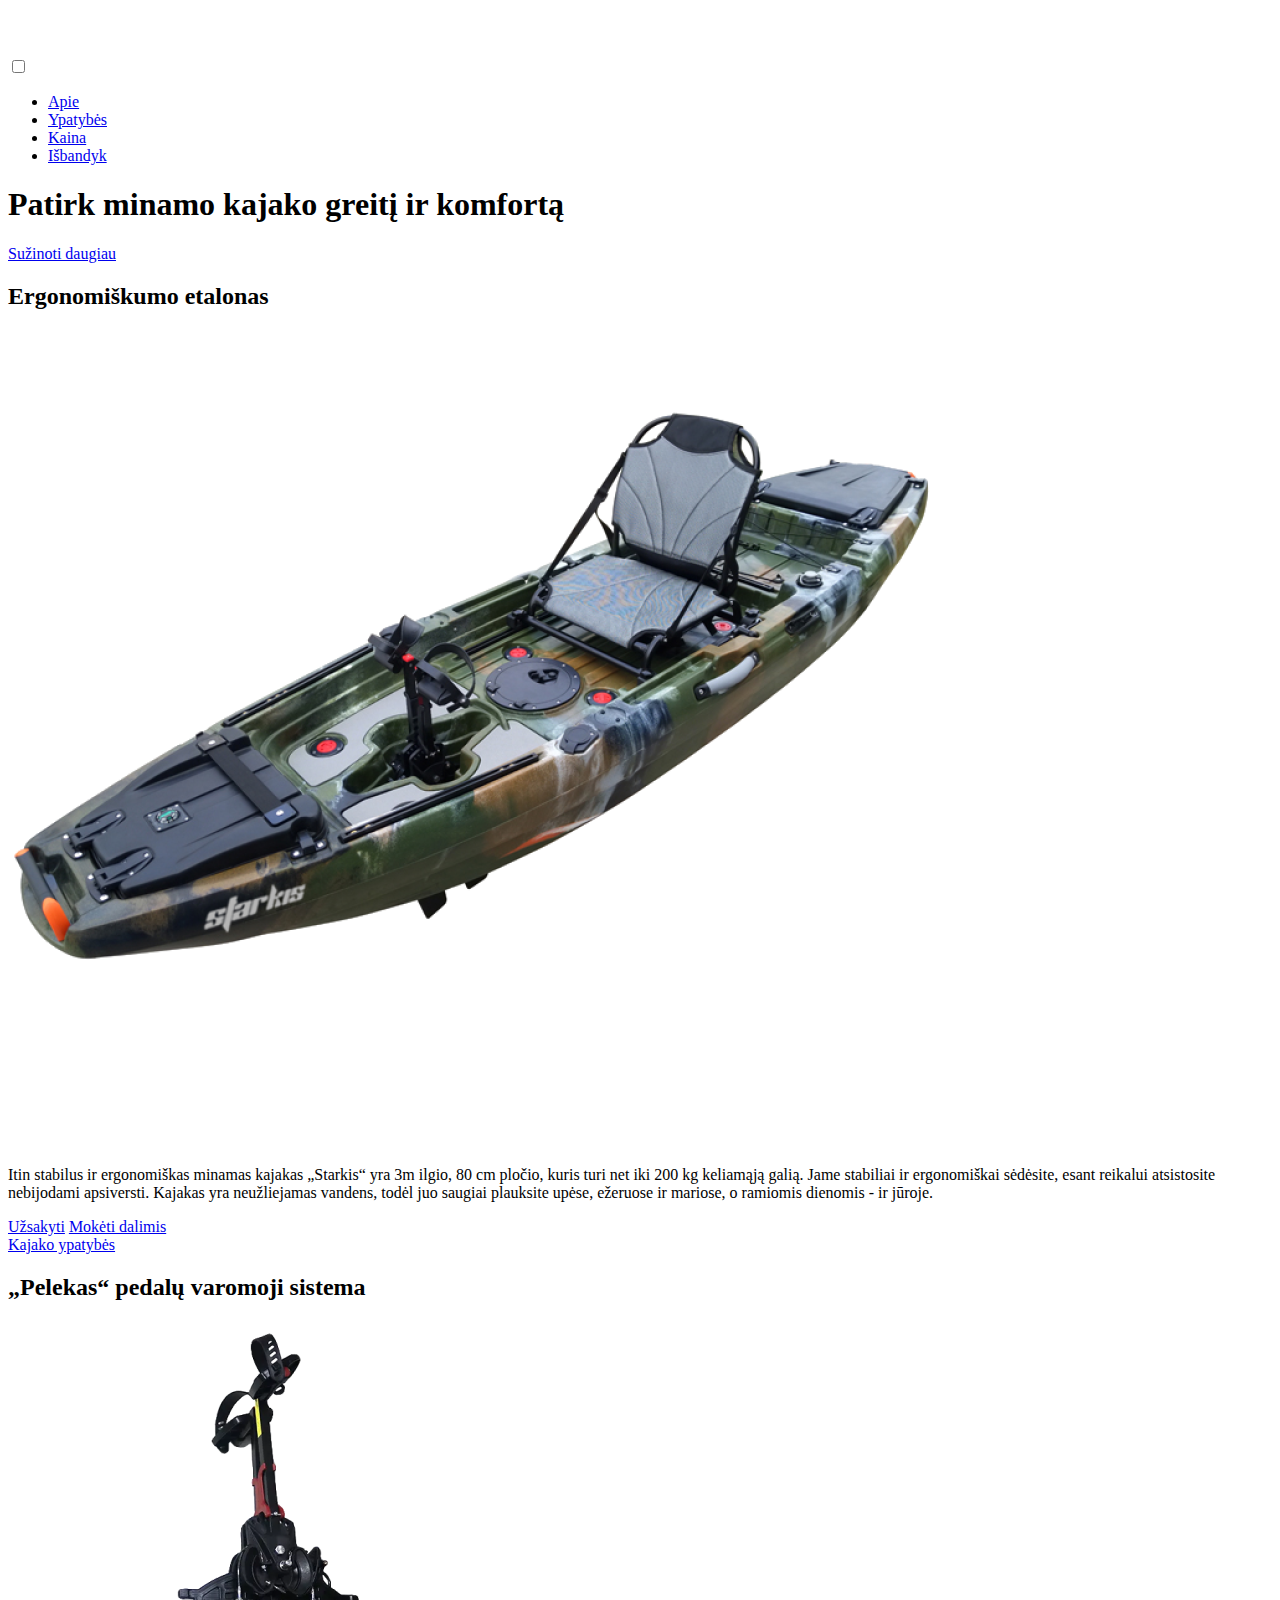
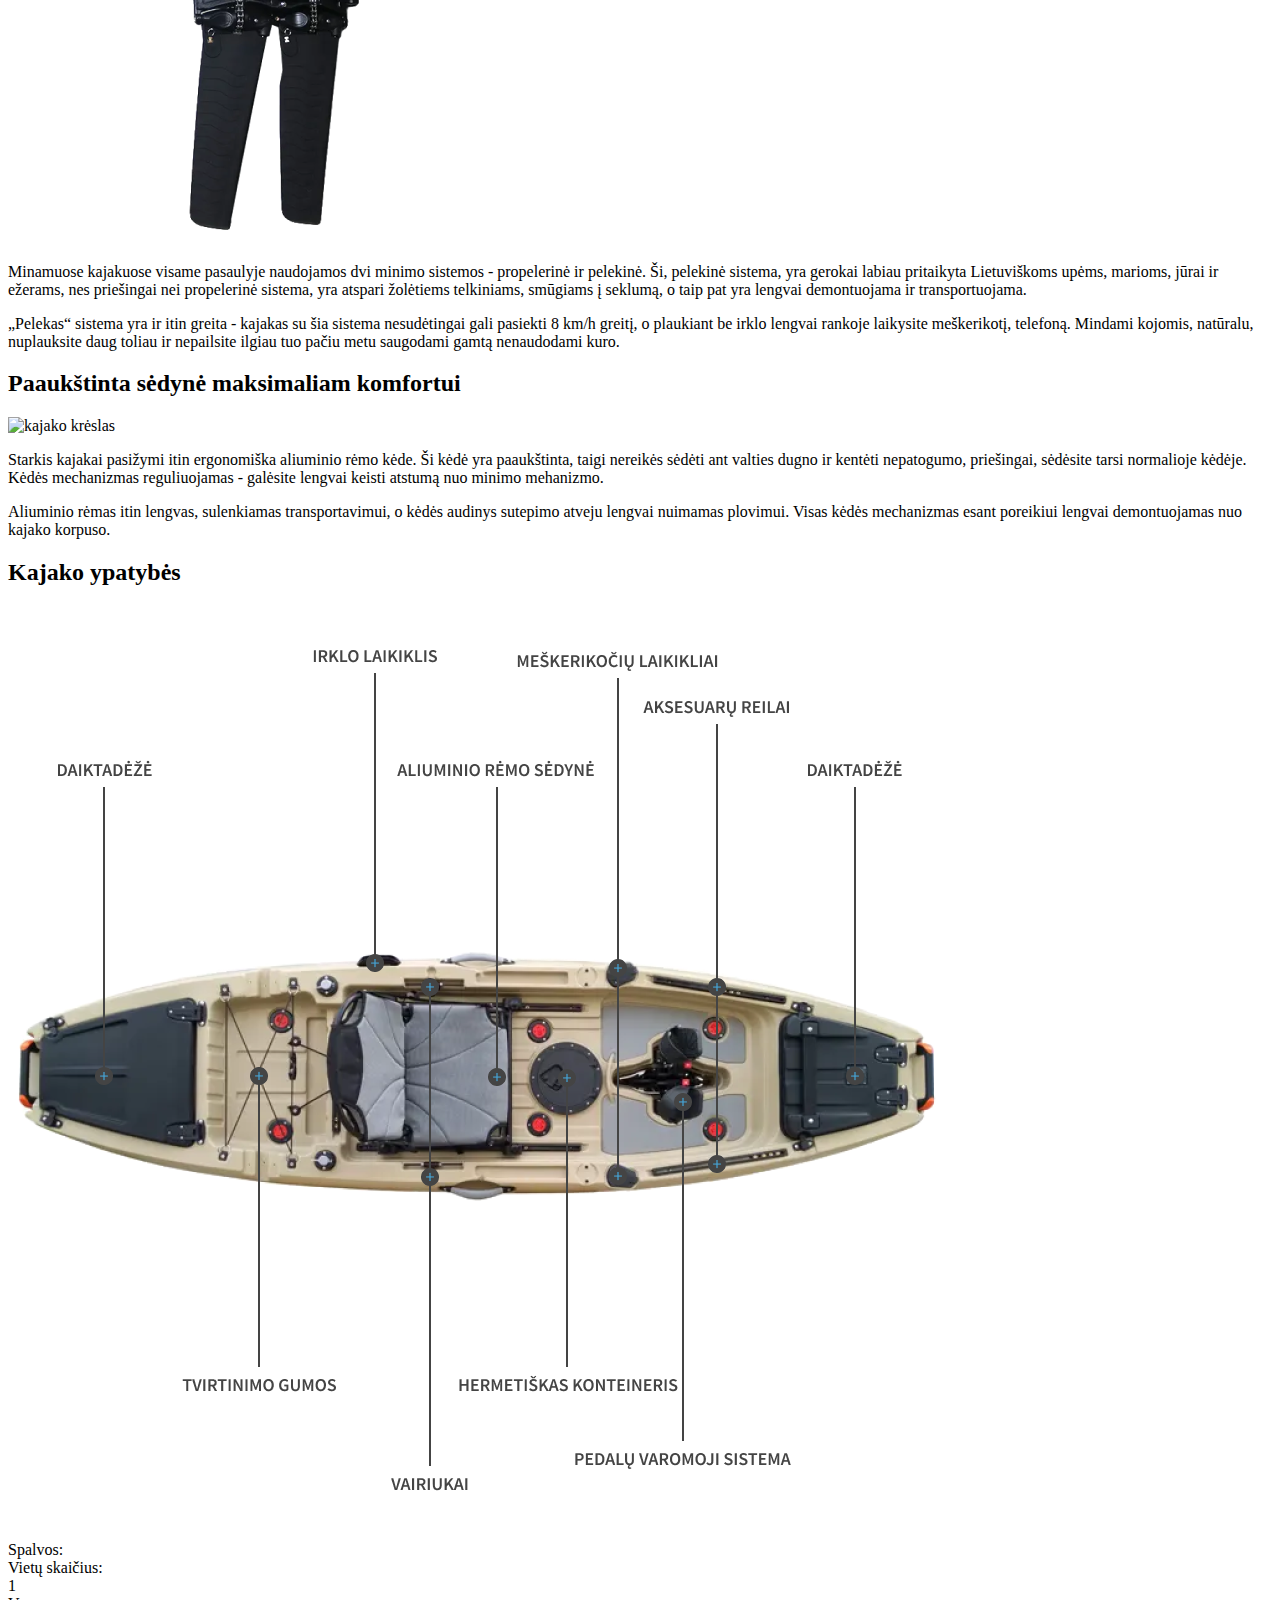
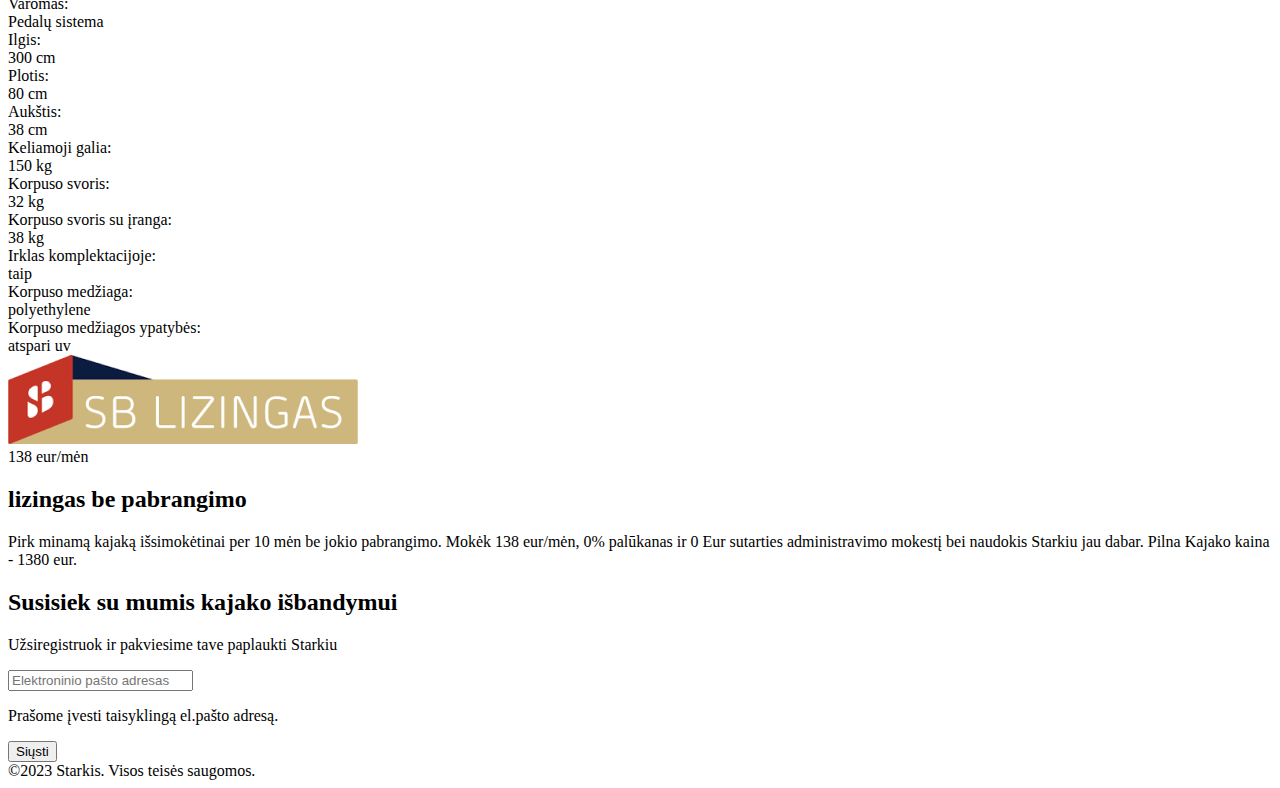
==== commit b941b3c1: "minor fix" ====
--- a/index.html
+++ b/index.html
@@ -51,7 +51,7 @@
             </div>
             <div class="links-flex">
                 <div class="small-links-flex">
-                    <a href="#try" class="ergonomics-link">Užsatyti</a>
+                    <a href="#try" class="ergonomics-link">Užsakyti</a>
                     <a href="#price" class="ergonomics-link">Mokėti dalimis</a>
                 </div>
                 <a href="#features" class="ergonomics-link dark">Kajako ypatybės</a>
